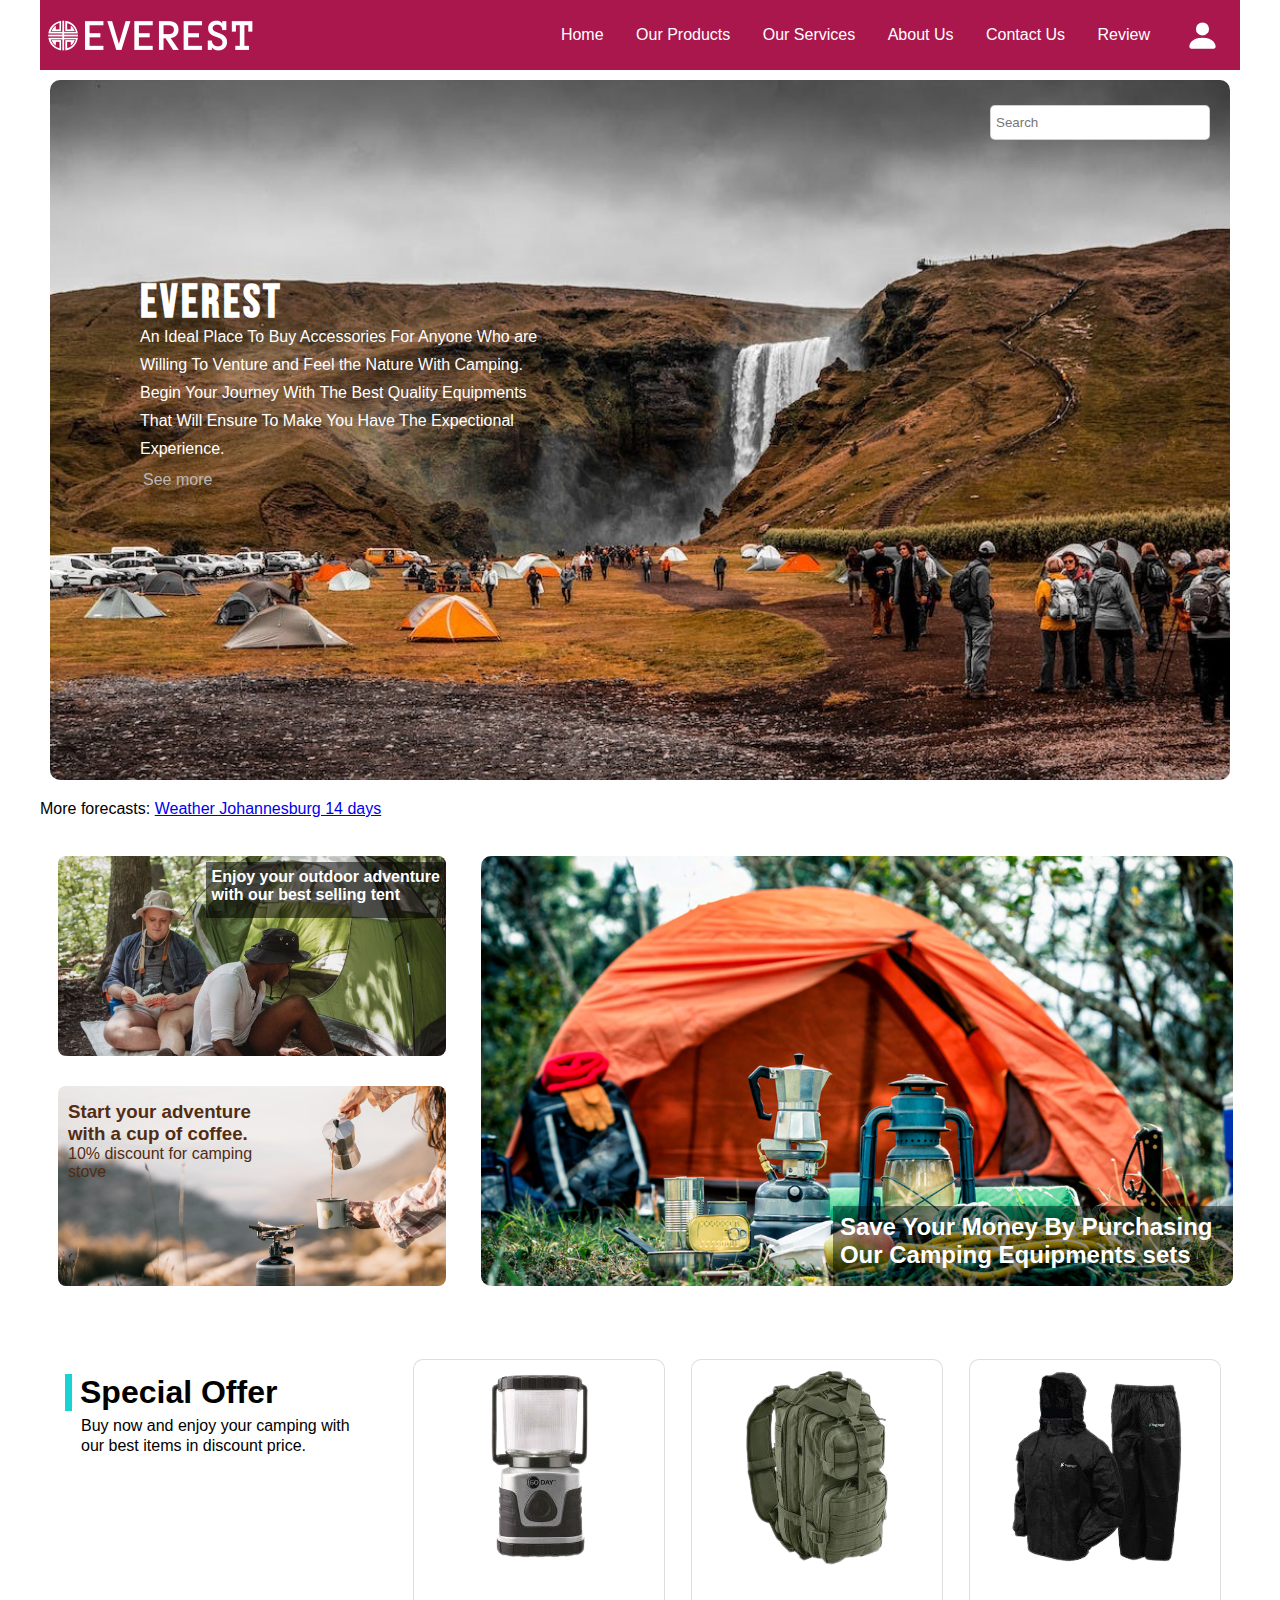
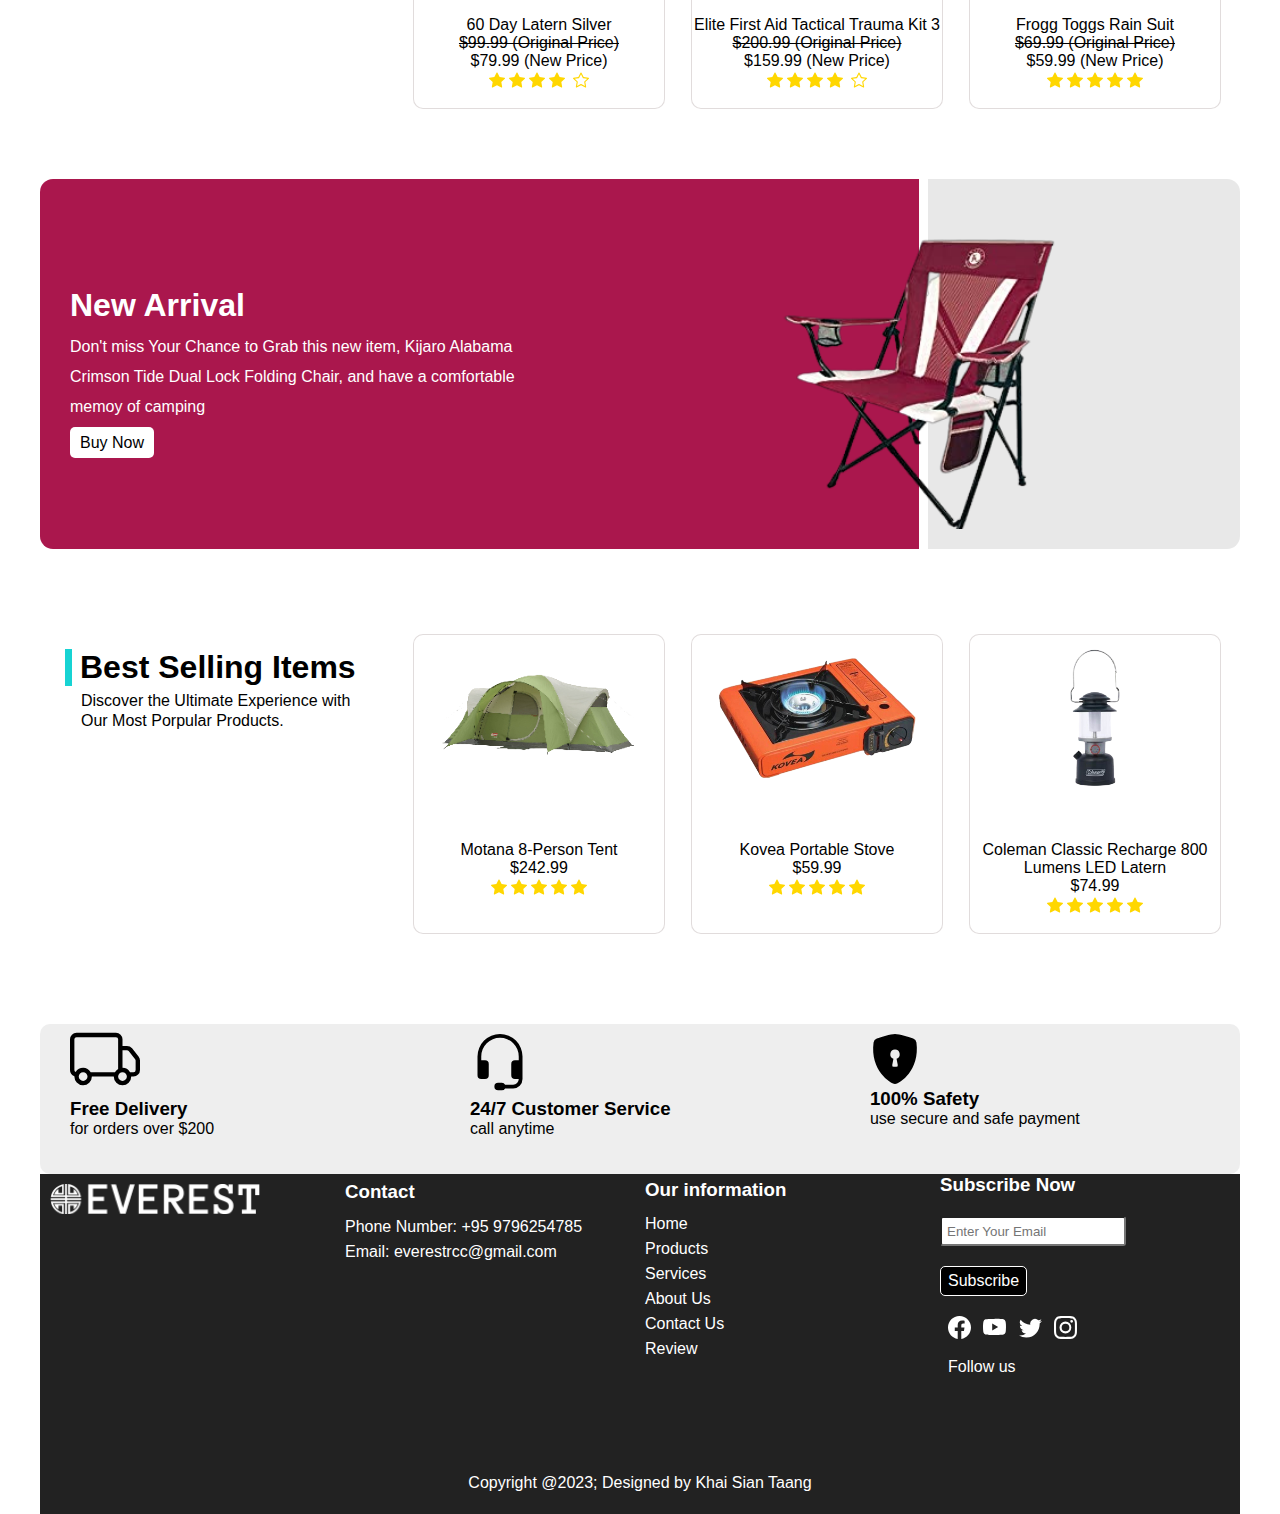
==== index.html @ 02f34108 "fronted" ====
<!DOCTYPE html>
<html lang="en">

<head>
  <meta charset="UTF-8">
  <meta http-equiv="X-UA-Compatible" content="IE=edge">
  <meta name="viewport" content="width=device-width, initial-scale=1.0">
  <title>Everest</title>
  <link rel="stylesheet" href="css/style.css">
  <link rel="preconnect" href="https://fonts.googleapis.com">
  <link rel="preconnect" href="https://fonts.gstatic.com" crossorigin>
  <link href="https://fonts.googleapis.com/css2?family=Bebas+Neue&display=swap" rel="stylesheet">
</head>

<body>
  <div class="container">
    <div class="navbar">
      <div class="brand">
        <a href="index.html"></a>
      </div>
      <div class="login">
        <a href="login.html" class="login"><svg xmlns="http://www.w3.org/2000/svg" width="35" height="35"
            fill="currentColor" class="bi bi-person-fill" viewBox="0 0 16 16">
            <path d="M3 14s-1 0-1-1 1-4 6-4 6 3 6 4-1 1-1 1H3Zm5-6a3 3 0 1 0 0-6 3 3 0 0 0 0 6Z" />
          </svg></a>
      </div>
      <div class="menu">
        <ul>
          <li><a href="index.html">Home</a></li>
          <li><a href="product.html">Our Products</a></li>
          <li><a href="service.html">Our Services</a></li>
          <li><a href="aboutus.html">About Us</a></li>
          <li><a href="contactus.html">Contact Us</a></li>
          <li><a href="review.html">Review</a></li>
        </ul>
      </div>
    </div>
    <!-- Slider Start -->
    <div class="slider">
      <div class="text_overlay">
        <h2>Everest</h2>
        <p>An Ideal Place To Buy Accessories For Anyone Who are Willing To Venture and Feel the Nature With Camping.</p>
        <p>Begin Your Journey With The Best Quality Equipments That Will Ensure To Make You Have The Expectional
          Experience.</p>
        <a href="#">See more</a>
      </div>
      <div class="searchbar">
        <input type="text" name="" id="" placeholder="Search">
      </div>
    </div>
    <!-- Slider End -->
    <div class="plugin">
      <div class="weather">
        <div id="ww_d790d688261" v='1.3' loc='id'
          a='{"t":"responsive","lang":"en","sl_lpl":1,"ids":["wl4407"],"font":"Arial","sl_ics":"one_a","sl_sot":"celsius","cl_bkg":"image","cl_font":"#FFFFFF","cl_cloud":"#FFFFFF","cl_persp":"#81D4FA","cl_sun":"#FFC107","cl_moon":"#FFC107","cl_thund":"#FF5722"}'>
          More forecasts: <a href="https://oneweather.org/johannesburg/14_days/" id="ww_d790d688261_u"
            target="_blank">Weather Johannesburg 14 days</a></div>
        <script async src="https://app1.weatherwidget.org/js/?id=ww_d790d688261"></script>
      </div>
      <script src="https://static.elfsight.com/platform/platform.js" data-use-service-core defer></script>
      <div class="elfsight-app-d5749bfd-7e46-4b4b-82d5-0581fc20ef2a"></div>

    </div>

    <!-- BLog Start -->
    <div class="blog-container">
      <div class="v-blog-container">
        <div class="v-blog">
          <!-- <img src="images/v-blog1.jpeg" alt="" class="vblog_img"> -->
          <div class="v_text">
            <h4>Enjoy your outdoor adventure with our best selling tent</h4>
          </div>
        </div>
        <div class="v-blog2">
          <!-- <img src="images/v-blog2.jpeg" alt="" class="vblog_img"> -->
          <div class="v2_text">
            <h3>Start your adventure with a cup of coffee.</h3>
            <p>10% discount for camping stove</p>
          </div>
        </div>
      </div>
      <div class="h-blog">
        <div class="h_blog_text">
          <h2>Save Your Money By Purchasing Our Camping Equipments sets</h2>
        </div>
      </div>
    </div>

    <div class="discount-item">
      <div class="discount_item_text">
        <h1>Special Offer</h1>
        <p>Buy now and enjoy your camping with our best items in discount price.</p>
      </div>
      <div class="discount_item_products">

        <a href="#" class="dis_1">
          <div class="dis1_img"></div>
          <br><br><br>
          <p>60 Day Latern Silver</p>
          <p class="og_price">$99.99 (Original Price)</p>
          <p>$79.99 (New Price)</p>
          <svg xmlns="http://www.w3.org/2000/svg" width="16" height="16" fill="currentColor" class="bi bi-star-fill"
            viewBox="0 0 16 16">
            <path
              d="M3.612 15.443c-.386.198-.824-.149-.746-.592l.83-4.73L.173 6.765c-.329-.314-.158-.888.283-.95l4.898-.696L7.538.792c.197-.39.73-.39.927 0l2.184 4.327 4.898.696c.441.062.612.636.282.95l-3.522 3.356.83 4.73c.078.443-.36.79-.746.592L8 13.187l-4.389 2.256z" />
          </svg><svg xmlns="http://www.w3.org/2000/svg" width="16" height="16" fill="currentColor"
            class="bi bi-star-fill" viewBox="0 0 16 16">
            <path
              d="M3.612 15.443c-.386.198-.824-.149-.746-.592l.83-4.73L.173 6.765c-.329-.314-.158-.888.283-.95l4.898-.696L7.538.792c.197-.39.73-.39.927 0l2.184 4.327 4.898.696c.441.062.612.636.282.95l-3.522 3.356.83 4.73c.078.443-.36.79-.746.592L8 13.187l-4.389 2.256z" />
          </svg><svg xmlns="http://www.w3.org/2000/svg" width="16" height="16" fill="currentColor"
            class="bi bi-star-fill" viewBox="0 0 16 16">
            <path
              d="M3.612 15.443c-.386.198-.824-.149-.746-.592l.83-4.73L.173 6.765c-.329-.314-.158-.888.283-.95l4.898-.696L7.538.792c.197-.39.73-.39.927 0l2.184 4.327 4.898.696c.441.062.612.636.282.95l-3.522 3.356.83 4.73c.078.443-.36.79-.746.592L8 13.187l-4.389 2.256z" />
          </svg><svg xmlns="http://www.w3.org/2000/svg" width="16" height="16" fill="currentColor"
            class="bi bi-star-fill" viewBox="0 0 16 16">
            <path
              d="M3.612 15.443c-.386.198-.824-.149-.746-.592l.83-4.73L.173 6.765c-.329-.314-.158-.888.283-.95l4.898-.696L7.538.792c.197-.39.73-.39.927 0l2.184 4.327 4.898.696c.441.062.612.636.282.95l-3.522 3.356.83 4.73c.078.443-.36.79-.746.592L8 13.187l-4.389 2.256z" />
          </svg>
          <svg xmlns="http://www.w3.org/2000/svg" width="16" height="16" fill="currentColor" class="bi bi-star"
            viewBox="0 0 16 16">
            <path
              d="M2.866 14.85c-.078.444.36.791.746.593l4.39-2.256 4.389 2.256c.386.198.824-.149.746-.592l-.83-4.73 3.522-3.356c.33-.314.16-.888-.282-.95l-4.898-.696L8.465.792a.513.513 0 0 0-.927 0L5.354 5.12l-4.898.696c-.441.062-.612.636-.283.95l3.523 3.356-.83 4.73zm4.905-2.767-3.686 1.894.694-3.957a.565.565 0 0 0-.163-.505L1.71 6.745l4.052-.576a.525.525 0 0 0 .393-.288L8 2.223l1.847 3.658a.525.525 0 0 0 .393.288l4.052.575-2.906 2.77a.565.565 0 0 0-.163.506l.694 3.957-3.686-1.894a.503.503 0 0 0-.461 0z" />
          </svg>
        </a>

        <a href="#" class="dis_2">
          <div class="dis2_img"></div>
          <br><br><br>
          <p>Elite First Aid Tactical Trauma Kit 3</p>
          <p class="og_price">$200.99 (Original Price)</p>
          <p>$159.99 (New Price)</p>
          <svg xmlns="http://www.w3.org/2000/svg" width="16" height="16" fill="currentColor" class="bi bi-star-fill"
            viewBox="0 0 16 16">
            <path
              d="M3.612 15.443c-.386.198-.824-.149-.746-.592l.83-4.73L.173 6.765c-.329-.314-.158-.888.283-.95l4.898-.696L7.538.792c.197-.39.73-.39.927 0l2.184 4.327 4.898.696c.441.062.612.636.282.95l-3.522 3.356.83 4.73c.078.443-.36.79-.746.592L8 13.187l-4.389 2.256z" />
          </svg><svg xmlns="http://www.w3.org/2000/svg" width="16" height="16" fill="currentColor"
            class="bi bi-star-fill" viewBox="0 0 16 16">
            <path
              d="M3.612 15.443c-.386.198-.824-.149-.746-.592l.83-4.73L.173 6.765c-.329-.314-.158-.888.283-.95l4.898-.696L7.538.792c.197-.39.73-.39.927 0l2.184 4.327 4.898.696c.441.062.612.636.282.95l-3.522 3.356.83 4.73c.078.443-.36.79-.746.592L8 13.187l-4.389 2.256z" />
          </svg><svg xmlns="http://www.w3.org/2000/svg" width="16" height="16" fill="currentColor"
            class="bi bi-star-fill" viewBox="0 0 16 16">
            <path
              d="M3.612 15.443c-.386.198-.824-.149-.746-.592l.83-4.73L.173 6.765c-.329-.314-.158-.888.283-.95l4.898-.696L7.538.792c.197-.39.73-.39.927 0l2.184 4.327 4.898.696c.441.062.612.636.282.95l-3.522 3.356.83 4.73c.078.443-.36.79-.746.592L8 13.187l-4.389 2.256z" />
          </svg><svg xmlns="http://www.w3.org/2000/svg" width="16" height="16" fill="currentColor"
            class="bi bi-star-fill" viewBox="0 0 16 16">
            <path
              d="M3.612 15.443c-.386.198-.824-.149-.746-.592l.83-4.73L.173 6.765c-.329-.314-.158-.888.283-.95l4.898-.696L7.538.792c.197-.39.73-.39.927 0l2.184 4.327 4.898.696c.441.062.612.636.282.95l-3.522 3.356.83 4.73c.078.443-.36.79-.746.592L8 13.187l-4.389 2.256z" />
          </svg>
          <svg xmlns="http://www.w3.org/2000/svg" width="16" height="16" fill="currentColor" class="bi bi-star"
            viewBox="0 0 16 16">
            <path
              d="M2.866 14.85c-.078.444.36.791.746.593l4.39-2.256 4.389 2.256c.386.198.824-.149.746-.592l-.83-4.73 3.522-3.356c.33-.314.16-.888-.282-.95l-4.898-.696L8.465.792a.513.513 0 0 0-.927 0L5.354 5.12l-4.898.696c-.441.062-.612.636-.283.95l3.523 3.356-.83 4.73zm4.905-2.767-3.686 1.894.694-3.957a.565.565 0 0 0-.163-.505L1.71 6.745l4.052-.576a.525.525 0 0 0 .393-.288L8 2.223l1.847 3.658a.525.525 0 0 0 .393.288l4.052.575-2.906 2.77a.565.565 0 0 0-.163.506l.694 3.957-3.686-1.894a.503.503 0 0 0-.461 0z" />
          </svg>
        </a>

        <a href="#" class="dis_3">
          <div class="dis3_img"></div>
          <br><br><br>
          <p>Frogg Toggs Rain Suit</p>
          <p class="og_price">$69.99 (Original Price)</p>
          <p>$59.99 (New Price)</p>
          <svg xmlns="http://www.w3.org/2000/svg" width="16" height="16" fill="currentColor" class="bi bi-star-fill"
            viewBox="0 0 16 16">
            <path
              d="M3.612 15.443c-.386.198-.824-.149-.746-.592l.83-4.73L.173 6.765c-.329-.314-.158-.888.283-.95l4.898-.696L7.538.792c.197-.39.73-.39.927 0l2.184 4.327 4.898.696c.441.062.612.636.282.95l-3.522 3.356.83 4.73c.078.443-.36.79-.746.592L8 13.187l-4.389 2.256z" />
          </svg><svg xmlns="http://www.w3.org/2000/svg" width="16" height="16" fill="currentColor"
            class="bi bi-star-fill" viewBox="0 0 16 16">
            <path
              d="M3.612 15.443c-.386.198-.824-.149-.746-.592l.83-4.73L.173 6.765c-.329-.314-.158-.888.283-.95l4.898-.696L7.538.792c.197-.39.73-.39.927 0l2.184 4.327 4.898.696c.441.062.612.636.282.95l-3.522 3.356.83 4.73c.078.443-.36.79-.746.592L8 13.187l-4.389 2.256z" />
          </svg><svg xmlns="http://www.w3.org/2000/svg" width="16" height="16" fill="currentColor"
            class="bi bi-star-fill" viewBox="0 0 16 16">
            <path
              d="M3.612 15.443c-.386.198-.824-.149-.746-.592l.83-4.73L.173 6.765c-.329-.314-.158-.888.283-.95l4.898-.696L7.538.792c.197-.39.73-.39.927 0l2.184 4.327 4.898.696c.441.062.612.636.282.95l-3.522 3.356.83 4.73c.078.443-.36.79-.746.592L8 13.187l-4.389 2.256z" />
          </svg><svg xmlns="http://www.w3.org/2000/svg" width="16" height="16" fill="currentColor"
            class="bi bi-star-fill" viewBox="0 0 16 16">
            <path
              d="M3.612 15.443c-.386.198-.824-.149-.746-.592l.83-4.73L.173 6.765c-.329-.314-.158-.888.283-.95l4.898-.696L7.538.792c.197-.39.73-.39.927 0l2.184 4.327 4.898.696c.441.062.612.636.282.95l-3.522 3.356.83 4.73c.078.443-.36.79-.746.592L8 13.187l-4.389 2.256z" />
          </svg><svg xmlns="http://www.w3.org/2000/svg" width="16" height="16" fill="currentColor"
            class="bi bi-star-fill" viewBox="0 0 16 16">
            <path
              d="M3.612 15.443c-.386.198-.824-.149-.746-.592l.83-4.73L.173 6.765c-.329-.314-.158-.888.283-.95l4.898-.696L7.538.792c.197-.39.73-.39.927 0l2.184 4.327 4.898.696c.441.062.612.636.282.95l-3.522 3.356.83 4.73c.078.443-.36.79-.746.592L8 13.187l-4.389 2.256z" />
          </svg>
        </a>
      </div>
      <div class="clear"></div>
    </div>
    <div class="New_Arrival">
      <div class="Banner1"></div>
      <div class="Banner2"></div>
      <div class="clear"></div>
      <a href="#" class="A_Product">
        <div class="AP_img"></div>
      </a>
      <div class="arrival_text">
        <h1>New Arrival</h1>
        <p>Don't miss Your Chance to Grab this new item, Kijaro Alabama Crimson Tide Dual Lock Folding Chair, and have a
          comfortable memoy of camping</p>
        <!-- <p>Available only from 1st July to 30th July</p> -->
        <a href="" class="buy_now">Buy Now</a>
      </div>
    </div>

    <div class="special-item">
      <div class="special_item_text">
        <h1>Best Selling Items</h1>
        <p>Discover the Ultimate Experience with Our Most Porpular Products.</p>
      </div>
      <div class="special_item_products">

        <a href="#" class="product_1">
          <div class="p1_img"></div>
          <br><br><br>
          <p>Motana 8-Person Tent</p>
          <p>$242.99</p>
          <svg xmlns="http://www.w3.org/2000/svg" width="16" height="16" fill="currentColor" class="bi bi-star-fill"
            viewBox="0 0 16 16">
            <path
              d="M3.612 15.443c-.386.198-.824-.149-.746-.592l.83-4.73L.173 6.765c-.329-.314-.158-.888.283-.95l4.898-.696L7.538.792c.197-.39.73-.39.927 0l2.184 4.327 4.898.696c.441.062.612.636.282.95l-3.522 3.356.83 4.73c.078.443-.36.79-.746.592L8 13.187l-4.389 2.256z" />
          </svg><svg xmlns="http://www.w3.org/2000/svg" width="16" height="16" fill="currentColor"
            class="bi bi-star-fill" viewBox="0 0 16 16">
            <path
              d="M3.612 15.443c-.386.198-.824-.149-.746-.592l.83-4.73L.173 6.765c-.329-.314-.158-.888.283-.95l4.898-.696L7.538.792c.197-.39.73-.39.927 0l2.184 4.327 4.898.696c.441.062.612.636.282.95l-3.522 3.356.83 4.73c.078.443-.36.79-.746.592L8 13.187l-4.389 2.256z" />
          </svg><svg xmlns="http://www.w3.org/2000/svg" width="16" height="16" fill="currentColor"
            class="bi bi-star-fill" viewBox="0 0 16 16">
            <path
              d="M3.612 15.443c-.386.198-.824-.149-.746-.592l.83-4.73L.173 6.765c-.329-.314-.158-.888.283-.95l4.898-.696L7.538.792c.197-.39.73-.39.927 0l2.184 4.327 4.898.696c.441.062.612.636.282.95l-3.522 3.356.83 4.73c.078.443-.36.79-.746.592L8 13.187l-4.389 2.256z" />
          </svg><svg xmlns="http://www.w3.org/2000/svg" width="16" height="16" fill="currentColor"
            class="bi bi-star-fill" viewBox="0 0 16 16">
            <path
              d="M3.612 15.443c-.386.198-.824-.149-.746-.592l.83-4.73L.173 6.765c-.329-.314-.158-.888.283-.95l4.898-.696L7.538.792c.197-.39.73-.39.927 0l2.184 4.327 4.898.696c.441.062.612.636.282.95l-3.522 3.356.83 4.73c.078.443-.36.79-.746.592L8 13.187l-4.389 2.256z" />
          </svg><svg xmlns="http://www.w3.org/2000/svg" width="16" height="16" fill="currentColor"
            class="bi bi-star-fill" viewBox="0 0 16 16">
            <path
              d="M3.612 15.443c-.386.198-.824-.149-.746-.592l.83-4.73L.173 6.765c-.329-.314-.158-.888.283-.95l4.898-.696L7.538.792c.197-.39.73-.39.927 0l2.184 4.327 4.898.696c.441.062.612.636.282.95l-3.522 3.356.83 4.73c.078.443-.36.79-.746.592L8 13.187l-4.389 2.256z" />
          </svg>
        </a>

        <a href="#" class="product_2">
          <div class="p2_img"></div>
          <br><br><br>
          <p>Kovea Portable Stove</p>
          <p>$59.99</p>
          <svg xmlns="http://www.w3.org/2000/svg" width="16" height="16" fill="currentColor" class="bi bi-star-fill"
            viewBox="0 0 16 16">
            <path
              d="M3.612 15.443c-.386.198-.824-.149-.746-.592l.83-4.73L.173 6.765c-.329-.314-.158-.888.283-.95l4.898-.696L7.538.792c.197-.39.73-.39.927 0l2.184 4.327 4.898.696c.441.062.612.636.282.95l-3.522 3.356.83 4.73c.078.443-.36.79-.746.592L8 13.187l-4.389 2.256z" />
          </svg><svg xmlns="http://www.w3.org/2000/svg" width="16" height="16" fill="currentColor"
            class="bi bi-star-fill" viewBox="0 0 16 16">
            <path
              d="M3.612 15.443c-.386.198-.824-.149-.746-.592l.83-4.73L.173 6.765c-.329-.314-.158-.888.283-.95l4.898-.696L7.538.792c.197-.39.73-.39.927 0l2.184 4.327 4.898.696c.441.062.612.636.282.95l-3.522 3.356.83 4.73c.078.443-.36.79-.746.592L8 13.187l-4.389 2.256z" />
          </svg><svg xmlns="http://www.w3.org/2000/svg" width="16" height="16" fill="currentColor"
            class="bi bi-star-fill" viewBox="0 0 16 16">
            <path
              d="M3.612 15.443c-.386.198-.824-.149-.746-.592l.83-4.73L.173 6.765c-.329-.314-.158-.888.283-.95l4.898-.696L7.538.792c.197-.39.73-.39.927 0l2.184 4.327 4.898.696c.441.062.612.636.282.95l-3.522 3.356.83 4.73c.078.443-.36.79-.746.592L8 13.187l-4.389 2.256z" />
          </svg><svg xmlns="http://www.w3.org/2000/svg" width="16" height="16" fill="currentColor"
            class="bi bi-star-fill" viewBox="0 0 16 16">
            <path
              d="M3.612 15.443c-.386.198-.824-.149-.746-.592l.83-4.73L.173 6.765c-.329-.314-.158-.888.283-.95l4.898-.696L7.538.792c.197-.39.73-.39.927 0l2.184 4.327 4.898.696c.441.062.612.636.282.95l-3.522 3.356.83 4.73c.078.443-.36.79-.746.592L8 13.187l-4.389 2.256z" />
          </svg><svg xmlns="http://www.w3.org/2000/svg" width="16" height="16" fill="currentColor"
            class="bi bi-star-fill" viewBox="0 0 16 16">
            <path
              d="M3.612 15.443c-.386.198-.824-.149-.746-.592l.83-4.73L.173 6.765c-.329-.314-.158-.888.283-.95l4.898-.696L7.538.792c.197-.39.73-.39.927 0l2.184 4.327 4.898.696c.441.062.612.636.282.95l-3.522 3.356.83 4.73c.078.443-.36.79-.746.592L8 13.187l-4.389 2.256z" />
          </svg>
        </a>

        <a href="#" class="product_3">
          <div class="p3_img"></div>
          <br><br><br>
          <p>Coleman Classic Recharge 800 Lumens LED Latern</p>
          <p>$74.99</p>
          <svg xmlns="http://www.w3.org/2000/svg" width="16" height="16" fill="currentColor" class="bi bi-star-fill"
            viewBox="0 0 16 16">
            <path
              d="M3.612 15.443c-.386.198-.824-.149-.746-.592l.83-4.73L.173 6.765c-.329-.314-.158-.888.283-.95l4.898-.696L7.538.792c.197-.39.73-.39.927 0l2.184 4.327 4.898.696c.441.062.612.636.282.95l-3.522 3.356.83 4.73c.078.443-.36.79-.746.592L8 13.187l-4.389 2.256z" />
          </svg><svg xmlns="http://www.w3.org/2000/svg" width="16" height="16" fill="currentColor"
            class="bi bi-star-fill" viewBox="0 0 16 16">
            <path
              d="M3.612 15.443c-.386.198-.824-.149-.746-.592l.83-4.73L.173 6.765c-.329-.314-.158-.888.283-.95l4.898-.696L7.538.792c.197-.39.73-.39.927 0l2.184 4.327 4.898.696c.441.062.612.636.282.95l-3.522 3.356.83 4.73c.078.443-.36.79-.746.592L8 13.187l-4.389 2.256z" />
          </svg><svg xmlns="http://www.w3.org/2000/svg" width="16" height="16" fill="currentColor"
            class="bi bi-star-fill" viewBox="0 0 16 16">
            <path
              d="M3.612 15.443c-.386.198-.824-.149-.746-.592l.83-4.73L.173 6.765c-.329-.314-.158-.888.283-.95l4.898-.696L7.538.792c.197-.39.73-.39.927 0l2.184 4.327 4.898.696c.441.062.612.636.282.95l-3.522 3.356.83 4.73c.078.443-.36.79-.746.592L8 13.187l-4.389 2.256z" />
          </svg><svg xmlns="http://www.w3.org/2000/svg" width="16" height="16" fill="currentColor"
            class="bi bi-star-fill" viewBox="0 0 16 16">
            <path
              d="M3.612 15.443c-.386.198-.824-.149-.746-.592l.83-4.73L.173 6.765c-.329-.314-.158-.888.283-.95l4.898-.696L7.538.792c.197-.39.73-.39.927 0l2.184 4.327 4.898.696c.441.062.612.636.282.95l-3.522 3.356.83 4.73c.078.443-.36.79-.746.592L8 13.187l-4.389 2.256z" />
          </svg><svg xmlns="http://www.w3.org/2000/svg" width="16" height="16" fill="currentColor"
            class="bi bi-star-fill" viewBox="0 0 16 16">
            <path
              d="M3.612 15.443c-.386.198-.824-.149-.746-.592l.83-4.73L.173 6.765c-.329-.314-.158-.888.283-.95l4.898-.696L7.538.792c.197-.39.73-.39.927 0l2.184 4.327 4.898.696c.441.062.612.636.282.95l-3.522 3.356.83 4.73c.078.443-.36.79-.746.592L8 13.187l-4.389 2.256z" />
          </svg>
        </a>
      </div>
      <div class="clear"></div>
    </div>

    <div class="service">
      <div class="free_deli">
        <div class="icon">
          <svg xmlns="http://www.w3.org/2000/svg" width="70" height="70" fill="currentColor" class="bi bi-truck"
            viewBox="0 0 16 16">
            <path
              d="M0 3.5A1.5 1.5 0 0 1 1.5 2h9A1.5 1.5 0 0 1 12 3.5V5h1.02a1.5 1.5 0 0 1 1.17.563l1.481 1.85a1.5 1.5 0 0 1 .329.938V10.5a1.5 1.5 0 0 1-1.5 1.5H14a2 2 0 1 1-4 0H5a2 2 0 1 1-3.998-.085A1.5 1.5 0 0 1 0 10.5v-7zm1.294 7.456A1.999 1.999 0 0 1 4.732 11h5.536a2.01 2.01 0 0 1 .732-.732V3.5a.5.5 0 0 0-.5-.5h-9a.5.5 0 0 0-.5.5v7a.5.5 0 0 0 .294.456zM12 10a2 2 0 0 1 1.732 1h.768a.5.5 0 0 0 .5-.5V8.35a.5.5 0 0 0-.11-.312l-1.48-1.85A.5.5 0 0 0 13.02 6H12v4zm-9 1a1 1 0 1 0 0 2 1 1 0 0 0 0-2zm9 0a1 1 0 1 0 0 2 1 1 0 0 0 0-2z" />
          </svg>
          <p>
          <h3>Free Delivery</h3> for orders over $200</p>
        </div>

      </div>
      <div class="cus_service">
        <div class="icon2">
          <svg xmlns="http://www.w3.org/2000/svg" width="60" height="60" fill="currentColor" class="bi bi-headset"
            viewBox="0 0 16 16">
            <path
              d="M8 1a5 5 0 0 0-5 5v1h1a1 1 0 0 1 1 1v3a1 1 0 0 1-1 1H3a1 1 0 0 1-1-1V6a6 6 0 1 1 12 0v6a2.5 2.5 0 0 1-2.5 2.5H9.366a1 1 0 0 1-.866.5h-1a1 1 0 1 1 0-2h1a1 1 0 0 1 .866.5H11.5A1.5 1.5 0 0 0 13 12h-1a1 1 0 0 1-1-1V8a1 1 0 0 1 1-1h1V6a5 5 0 0 0-5-5z" />
          </svg>
          <p>
          <h3>24/7 Customer Service</h3> call anytime</p>
        </div>
      </div>
      <div class="secure">
        <div class="icon2">
          <svg xmlns="http://www.w3.org/2000/svg" width="50" height="50" fill="currentColor"
            class="bi bi-shield-lock-fill" viewBox="0 0 16 16">
            <path fill-rule="evenodd"
              d="M8 0c-.69 0-1.843.265-2.928.56-1.11.3-2.229.655-2.887.87a1.54 1.54 0 0 0-1.044 1.262c-.596 4.477.787 7.795 2.465 9.99a11.777 11.777 0 0 0 2.517 2.453c.386.273.744.482 1.048.625.28.132.581.24.829.24s.548-.108.829-.24a7.159 7.159 0 0 0 1.048-.625 11.775 11.775 0 0 0 2.517-2.453c1.678-2.195 3.061-5.513 2.465-9.99a1.541 1.541 0 0 0-1.044-1.263 62.467 62.467 0 0 0-2.887-.87C9.843.266 8.69 0 8 0zm0 5a1.5 1.5 0 0 1 .5 2.915l.385 1.99a.5.5 0 0 1-.491.595h-.788a.5.5 0 0 1-.49-.595l.384-1.99A1.5 1.5 0 0 1 8 5z" />
          </svg>
          <p>
          <h3>100% Safety</h3> use secure and safe payment</p>
        </div>
      </div>
    </div>
    <!-- <div class="clear"></div> -->
    <div class="footer">
      <div class="footer_logo">
        <a href="index.html">
          <div class="flogo"></div>
        </a>
      </div>
      <div class="footer_contact">
        <h3>Contact</h3>
        <p>Phone Number: +95 9796254785</p>
        <p>Email: everestrcc@gmail.com</p>
      </div>
      <div class="footer_pages">
        <h3>Our information</h3>
        <li><a href="index.html">Home</a></li>
        <li><a href="index.html">Products</a></li>
        <li><a href="service.html">Services</a></li>
        <li><a href="aboutus.html">About Us</a></li>
        <li><a href="contactus.html">Contact Us</a></li>
        <li><a href="review.html">Review</a></li>
      </div>
      <div class="footer_subscribe">
        <h3>Subscribe Now</h3>
        <input type="text" name="" id="" class="Subscribe" placeholder="Enter Your Email">
        <div class="subscribe_btn">
          <a href="#">Subscribe</a>
        </div>
        <div class="social">
          <a href="https://www.facebook.com/BP4U77">
            <svg xmlns="http://www.w3.org/2000/svg" width="23" height="23" fill="currentColor" class="bi bi-facebook"
              viewBox="0 0 16 16">
              <path
                d="M16 8.049c0-4.446-3.582-8.05-8-8.05C3.58 0-.002 3.603-.002 8.05c0 4.017 2.926 7.347 6.75 7.951v-5.625h-2.03V8.05H6.75V6.275c0-2.017 1.195-3.131 3.022-3.131.876 0 1.791.157 1.791.157v1.98h-1.009c-.993 0-1.303.621-1.303 1.258v1.51h2.218l-.354 2.326H9.25V16c3.824-.604 6.75-3.934 6.75-7.951z" />
            </svg>
          </a>
          <a href="https://www.youtube.com/user/ColemanCompanyEMEA">
            <svg xmlns="http://www.w3.org/2000/svg" width="23" height="23" fill="currentColor" class="bi bi-youtube"
              viewBox="0 0 16 16">
              <path
                d="M8.051 1.999h.089c.822.003 4.987.033 6.11.335a2.01 2.01 0 0 1 1.415 1.42c.101.38.172.883.22 1.402l.01.104.022.26.008.104c.065.914.073 1.77.074 1.957v.075c-.001.194-.01 1.108-.082 2.06l-.008.105-.009.104c-.05.572-.124 1.14-.235 1.558a2.007 2.007 0 0 1-1.415 1.42c-1.16.312-5.569.334-6.18.335h-.142c-.309 0-1.587-.006-2.927-.052l-.17-.006-.087-.004-.171-.007-.171-.007c-1.11-.049-2.167-.128-2.654-.26a2.007 2.007 0 0 1-1.415-1.419c-.111-.417-.185-.986-.235-1.558L.09 9.82l-.008-.104A31.4 31.4 0 0 1 0 7.68v-.123c.002-.215.01-.958.064-1.778l.007-.103.003-.052.008-.104.022-.26.01-.104c.048-.519.119-1.023.22-1.402a2.007 2.007 0 0 1 1.415-1.42c.487-.13 1.544-.21 2.654-.26l.17-.007.172-.006.086-.003.171-.007A99.788 99.788 0 0 1 7.858 2h.193zM6.4 5.209v4.818l4.157-2.408L6.4 5.209z" />
            </svg>
          </a>
          <a href="https://twitter.com/zempirecamping?s=21&t=CDEfsljT4HN2kgls4bRbxg">
            <svg xmlns="http://www.w3.org/2000/svg" width="23" height="23" fill="currentColor" class="bi bi-twitter"
              viewBox="0 0 16 16">
              <path
                d="M5.026 15c6.038 0 9.341-5.003 9.341-9.334 0-.14 0-.282-.006-.422A6.685 6.685 0 0 0 16 3.542a6.658 6.658 0 0 1-1.889.518 3.301 3.301 0 0 0 1.447-1.817 6.533 6.533 0 0 1-2.087.793A3.286 3.286 0 0 0 7.875 6.03a9.325 9.325 0 0 1-6.767-3.429 3.289 3.289 0 0 0 1.018 4.382A3.323 3.323 0 0 1 .64 6.575v.045a3.288 3.288 0 0 0 2.632 3.218 3.203 3.203 0 0 1-.865.115 3.23 3.23 0 0 1-.614-.057 3.283 3.283 0 0 0 3.067 2.277A6.588 6.588 0 0 1 .78 13.58a6.32 6.32 0 0 1-.78-.045A9.344 9.344 0 0 0 5.026 15z" />
            </svg>
          </a>
          <a href="https://instagram.com/camping.store?igshid=MzRlODBiNWFlZA==">
            <svg xmlns="http://www.w3.org/2000/svg" width="23" height="23" fill="currentColor" class="bi bi-instagram"
              viewBox="0 0 16 16">
              <path
                d="M8 0C5.829 0 5.556.01 4.703.048 3.85.088 3.269.222 2.76.42a3.917 3.917 0 0 0-1.417.923A3.927 3.927 0 0 0 .42 2.76C.222 3.268.087 3.85.048 4.7.01 5.555 0 5.827 0 8.001c0 2.172.01 2.444.048 3.297.04.852.174 1.433.372 1.942.205.526.478.972.923 1.417.444.445.89.719 1.416.923.51.198 1.09.333 1.942.372C5.555 15.99 5.827 16 8 16s2.444-.01 3.298-.048c.851-.04 1.434-.174 1.943-.372a3.916 3.916 0 0 0 1.416-.923c.445-.445.718-.891.923-1.417.197-.509.332-1.09.372-1.942C15.99 10.445 16 10.173 16 8s-.01-2.445-.048-3.299c-.04-.851-.175-1.433-.372-1.941a3.926 3.926 0 0 0-.923-1.417A3.911 3.911 0 0 0 13.24.42c-.51-.198-1.092-.333-1.943-.372C10.443.01 10.172 0 7.998 0h.003zm-.717 1.442h.718c2.136 0 2.389.007 3.232.046.78.035 1.204.166 1.486.275.373.145.64.319.92.599.28.28.453.546.598.92.11.281.24.705.275 1.485.039.843.047 1.096.047 3.231s-.008 2.389-.047 3.232c-.035.78-.166 1.203-.275 1.485a2.47 2.47 0 0 1-.599.919c-.28.28-.546.453-.92.598-.28.11-.704.24-1.485.276-.843.038-1.096.047-3.232.047s-2.39-.009-3.233-.047c-.78-.036-1.203-.166-1.485-.276a2.478 2.478 0 0 1-.92-.598 2.48 2.48 0 0 1-.6-.92c-.109-.281-.24-.705-.275-1.485-.038-.843-.046-1.096-.046-3.233 0-2.136.008-2.388.046-3.231.036-.78.166-1.204.276-1.486.145-.373.319-.64.599-.92.28-.28.546-.453.92-.598.282-.11.705-.24 1.485-.276.738-.034 1.024-.044 2.515-.045v.002zm4.988 1.328a.96.96 0 1 0 0 1.92.96.96 0 0 0 0-1.92zm-4.27 1.122a4.109 4.109 0 1 0 0 8.217 4.109 4.109 0 0 0 0-8.217zm0 1.441a2.667 2.667 0 1 1 0 5.334 2.667 2.667 0 0 1 0-5.334z" />
            </svg>
          </a>
          <p>Follow us</p>

        </div>
        <div class="clear"></div>
      </div>


      <div class="clear"></div>

      <div class="copy">
        <p>Copyright @2023; Designed by Khai Sian Taang</p>
      </div>
    </div>

  </div>
</body>

</html>
---- css/style.css ----
*{
    margin: 0;
    padding: 0;
    box-sizing: border-box;
    font-family: 'Arial';
}
.container{
    width: 1200px;
    margin: 0 auto;
}
/* ---------------------------------------------------HOME PAGE---------------------------------------------------------------------- */
/* Navigation Bar Starts*/
.navbar{
    width: 100%;
    height: 70px;
    background-color: #AA174D;
    position: sticky;
    top: 0;
    z-index: 1;
}
.brand{
    width: 20%;
    float: left;
    
}
.brand a{
    width: 224px;
    height: 70px;
    text-decoration: none;
    display: inline-block;
    background-image: url('../images/everest-logo\ \(2\).png');
    background-color: aqua;
    background-size: cover;
    
}
.menu{
    width: 60%;
    float: right;
}
.menu>ul>li{
    display: inline-block;
    margin-left: 8px;
}
.menu>ul{
    list-style-type: none;
    float: right;
}
.menu>ul>li>a{
    text-decoration: none;
    display: inline-block;
    padding: 26px 10px;
    color: white;
}
.menu>ul>li>a:hover{
    background-color: white;
    color: black;
    letter-spacing: 1px;
    transition-duration: 0.7s;
    border-radius: 5px;
}
.login{
    /* background-color: aqua; */
    width: 80px;
    height: 70px;
    float: right;
}
.login a{
    display: inline-block;
    /* margin: 0 auto; */
    padding: 18px 25px;
    color: white;
}
.login a:hover{
    background-color: white;
    color: black;
    border-radius: 5px;
    transition-duration: 0.8s;
}

/* Navigation Bar Ends */


/* Slider Start */
.slider{
    width: 1180px;
    height: 700px;
    /* background-color: blue; */
    background-image: url('../images/homeslider3.jpeg');
    background-size: cover;
    border-radius: 10px;
    position: relative;
    margin: 10px auto;
}
.text_overlay{
    width: 450px;
    height: 250px;
    /* background-color: rgba(0, 0, 0, 0.5); */
    /* text-align: justify; */
    position: absolute;
    top: 190px;
    left: 70px;
    padding: 20px;
    color: white;
    line-height: 28px;
}
.text_overlay h2{
    font-family: 'Bebas Neue', sans-serif;
    letter-spacing: 3px;
    font-size: 46px;
    margin-bottom: 5px;
}
.text_overlay a{
    /* background-color: ghostwhite; */
    padding: 3px;
    display: inline-block;
    text-decoration: none;
    color: rgb(184, 184, 184);
    border-radius: 3px;
}
.text_overlay a:hover{
    background-color: rgba(212, 215, 218, 0.729);
    color: black;
}

.searchbar{
    width: 220px;
    height: 35px;
    /* background-color: aqua; */
    position: absolute;
    top: 25px;
    left: 940px;
}
.searchbar input{
    width: 220px;
    height: 35px;
    padding: 0px 5px;
    border-radius: 5px;
    border: rgba(128, 128, 128, 0.37) 1px solid;
}
.weather{
    margin: 20px 0;
}
.weather div{
    border-radius: 10px;
}
/* Slider Ends */

/* Blog Starts */
.blog-container{
    width: 100%;
    /* height: 700px; */
    /* background-color: darkcyan; */
    margin-top: 10px;
    display: flex;
    flex-wrap: wrap;
    padding: 3px;
}
.v-blog-container{
    /* height: 300px; */
    width: 35%;
    /* background-color: brown; */
    display: flex;
    flex-wrap: wrap;
}
.h-blog{
    width: 63%;
    height: 430px;
    /* background-color:darkblue ; */
    margin-top: 15px;
    margin-left: 20px;
    background-image: url('../images/h-blog2.jpg');
    background-size: cover;
    /* padding: 5px; */
    border-radius: 10px;
    
}
.h_blog_text{
    width: 400px;
    height: 80px;
    color: white;
    background-color: rgba(0, 0, 0, 0.442);
    margin-top: 350px;
    margin-left: 352px;
    border-bottom-right-radius: 10px;
    /* float: right; */
    padding: 7px;
}
.v-blog{
    width: 100%;
    height: 200px;
    /* background-color: cornflowerblue; */
    margin: 15px;
    background-image: url('../images/v-blog1.jpeg');
    background-size: cover;
    border-radius: 8px;
}
.v_text{
    color: white;
    width: 62%;
    height: 56px;
    margin-top: 6px;
    margin-left: 147.5px;
    background-color:rgba(0, 0, 0, 0.547);
    padding: 6px;
}
.v-blog2{
    width: 100%;
    height: 200px;
    /* background-color: cornflowerblue; */
    background-image: url('../images/v-blog2.jpeg');
    background-size: cover;
    margin: 15px;
    border-radius: 8px;
}
.v2_text{
    width: 50%;
    height: 50px;
    /* background-color: rgb(203, 201, 201, 0.1); */
    margin-top: 15px;
    margin-left: 10px;
    color: rgb(82, 44, 19);
}
/* Blog Ends */

/* SPECIAL OFFER */
.discount-item{
    width: 100%;
    /* height: 350px; */
    /* background-color: rgb(36, 136, 136); */
    margin-top: 45px;
    border-radius: 15px;
    border: 1px solid whit;
    margin-bottom: 60px;
}
.discount_item_text{
    width: 30%;
    /* height: 400px; */
    /* background-color: darkcyan; */
    padding: 25px;
    float: left;
}
.discount_item_text h1{
    border-left: 7px rgb(23, 211, 211) solid;
    padding-left: 8px;
    /* color: white; */
    margin-bottom: 5px;
}
.discount_item_text p{
    margin-left: 16px;
    /* color: white; */
    line-height: 20px;
}

.discount_item_products{
    width: 70%;
    /* height: 400px; */
    /* background-color: aquamarine; */
    float: left;
    /* padding: 10px; */
}

.dis_1{
    width: 30%;
    height: 350px;
    background-color: white;
    border: 1px solid rgba(222, 216, 216, 0.9);
    border-radius: 10px;
    float: left;
    margin: 10px 13px;
    text-align: center;
    text-decoration: none;
    color: black;
}
.dis_1 svg{
    margin: 2px;
    color: gold;
}
.dis_2 svg{
    margin: 2px;
    color: gold;
}
.dis_3 svg{
    margin: 2px;
    color: gold;
}
.dis1_img{
    width: 200px;
    height: 200px;
    /* background-color: aqua; */
    margin: 8px auto;
    background-image: url(../images/60days-removebg-preview.png);
    background-size: cover;
    display: inline-block;
}
.dis_1:hover{
    background-color: rgb(209, 209, 209, 0.25);
    border: 1px solid white;
    /* color: white; */
    transform: scale(1.075);
    transition: .6s (ease);
    box-shadow: 1px 3px 10px rgba(15, 15, 15, 0.2);
}

.dis_2{
    width: 30%;
    height: 350px;
    background-color: white;
    border: 1px solid rgba(222, 216, 216, 0.9);
    border-radius: 10px;
    float: left;
    margin: 10px 13px;
    text-align: center;
    text-decoration: none;
    color: black;
}
.dis2_img{
    width: 200px;
    height: 200px;
    /* background-color: aqua; */
    margin: 8px auto;
    background-image: url(../images/dis2-removebg-preview.png);
    background-size: cover;
    display: inline-block;
}
/* .p2_img:hover{
    transform: scale(1.15);
    transition: .6s (ease);
} */
.dis_2:hover{
    background-color: rgb(209, 209, 209, 0.25);
    border: 1px solid white;
    /* color: white; */
    transform: scale(1.075);
    transition: .6s (ease);
    box-shadow: 1px 3px 10px rgba(15, 15, 15, 0.2);
}
.dis_3{
    width: 30%;
    height: 350px;
    background-color: white;
    border: 1px solid rgba(222, 216, 216, 0.9);
    border-radius: 10px;
    float: left;
    margin: 10px 13px;
    text-align: center;
    text-decoration: none;
    color: black;
}
.dis3_img{
    width: 200px;
    height: 200px;
    /* background-color: aqua; */
    margin: 8px auto;
    background-image: url(../images/dis3-removebg-preview.png);
    background-size: cover;
    display: inline-block;
}
.dis_3:hover{
    background-color: rgb(209, 209, 209, 0.25);
    border: 1px solid white;
    /* color: white; */
    transform: scale(1.075);
    transition: .6s (ease);
    box-shadow: 1px 3px 10px rgba(15, 15, 15, 0.2);
}
.og_price{
    text-decoration: line-through;
}

.clear{
    clear: both;
}

.New_Arrival{
    width: 100%;
    height: 400px;
    margin-top: 40px;
    position: relative;
}
.Banner1{
    width: 73.25%;
    height: 370px;
    background-color: #AA174D;
    float: left;
    border-bottom-left-radius: 13px;
    border-top-left-radius: 13px;
}
.Banner2{
    width: 26%;
    height: 370px;
    background-color: rgb(209, 209, 209, 0.5);
    float: right;
    border-top-right-radius: 13px;
    border-bottom-right-radius: 13px;
}
.AP_img{
    width: 300px;
    height: 300px;
    background-image: url(../images/R__8_-removebg-preview.png);
    background-size: cover;
    display: inline-block;
    position: absolute;
    bottom: 50px;
    right: 170px;
}
.arrival_text{
    position: absolute;
    top: 115px;
    line-height: 23px;
    width: 500px;
    color: white;
    margin-left: 30px;
}
.arrival_text h1{
    margin-bottom: 15px;
}
.arrival_text p{
    line-height: 30px;
}
.buy_now{
    text-decoration: none;
    padding: 4px 10px;
    background-color: white;
    color: black;
    border-radius: 5px;
    display: inline-block;
    margin-top: 5px;
}
.buy_now:hover{
    background-color: #cb185a;
    color: white;
    border: 1px solid #AA174D;
}
.service{
    width: 100%;
    height: 150px;
    background-color: rgb(222, 222, 222,.5);
    margin-top: 80px;
    border-radius: 10px;
}
.free_deli{
    width: 33.33%;
    float: left;
}
.cus_service{
    width: 33.33%;
    float: left;
}
.secure{
    width: 33.33%;
    float: left;
}
.icon{
    display: inline-block;
    margin-left: 30px;
}
.icon2{
    margin-top: 10px;
    margin-left: 30px;
}
.footer{
    background-color: rgb(34, 34, 34);
    height: 340px;
    width: 100%;
}
.footer_logo{
    width: 25%;
    height: 200px;
    float: left;
    padding: 10px;
}
.flogo{
    width: 210px;
    height: 30px;
    background-image: url(../images/footerlogo3.png);
    background-size: cover;
}
.footer_contact{
    width: 25%;
    height: 200px;
    float: left;
    padding: 5px;
    color: white;
    line-height: 25px;
}
.footer_pages{
    width: 25%;
    height: 200px;
    float: left;
    list-style-type: none;
    padding: 5px;
    color: white;
}
.footer h3{
    margin-bottom: 10px;
}
.footer_pages a{
    display: inline-block;
    text-decoration: none;
    line-height: 25px;
    color: white;
}
.footer_subscribe{
    width: 25%;
    height: 300px;
    float: left;
    color: white;
}
.Subscribe{
    border-radius: 3px;
    margin-top: 10px;
    height: 30px;
    padding-left: 5px;
}
.subscribe_btn a{
    display: inline-block;
    text-decoration: none;
    padding: 5px 7px;
    background-color: black;
    color: white;
    margin: 20px 0;
    border-radius: 5px;
    border: 1px solid white;
}
.subscribe_btn a:hover{
    background-color: rgba(226, 223, 223, 0.7);
    color: white;
}
.social{
    width: 100%;
    height: 50px;
    color: white;
}
.social a{
    display: inline-block;
    margin-left:  8px;
    color: white;
}
.social p{
    margin: 15px 8px;
}
.copy{
    width: 40%;
    height: 30px;
    text-align: center;
    margin: 0 auto;
    color: white;
}


/* ----------------------------------------------------ABOUT PAGE---------------------------------------------------------------------- */
.abt_img{
    width: 100%;
    height: 500px;
    background-image: url('../images/aboutus.jpg');
    background-size: cover;
    position: relative;
    margin-bottom: 40px;
}
.abtimg_text{
    position: absolute;
    top: 200px;
    left: 460px;
    color: #AA174D;
    font-size: 30px;
    background-color: rgb(255,255,255,0.6);
    padding: 8px;
    border-radius: 8px;
    /* font-family: 'Bebas Neue', sans-serif; */
}
.abtimg_text h1{
    font-family: 'Bebas Neue', sans-serif;
}
.aboutus_text{
    /* margin-top: 50px; */
    width: 85%;
    height: 150px;
    margin: 0 auto;
    line-height: 26px;
    display: flex;
    /* background-color: aqua; */
}
.aboutus_heading{
    width: 20%;
    height: 150px;
}
.aboutus_text h1{
    /* text-align: center; */
    margin-bottom: 10px;
    border-left: 5px #AA174D solid;
    padding-left: 5px;
}
.aboutus_p{
    width: 77%;
    height: 200px;
}
.line{
    height: 1px;
    width: 100%;
    background-color: #AA174D;
    margin: 20px 0;
}
.content_bunner{
    width: 70%;
    height: 1350px;
    margin: 0 auto;
    display: flex;
    flex-wrap: wrap;
}
.vision_img{
    width: 50%;
    height: 450px;
    margin: 0 auto;
    background-image: url(../images/vision1.jpeg);
    background-size: cover;
    border-top-left-radius: 15px;

}
.vision_text{
    width: 50%;
    height: 450px;
    margin:0 auto;
    padding: 20px;
    line-height: 25px;
}
.vision_text h1{
    margin-top: 100px;
    border-left: 5px #AA174D solid;
    padding-left: 5px;
    margin-bottom: 10px;
}
.mission_img{
    width: 50%;
    height: 450px;
    margin: 0 auto;
    background-image: url(../images/mission1.jpg);
    background-size: cover;
}
.mission_text{
    width: 50%;
    height: 450px;
    margin:0 auto;
    padding: 20px;
    line-height: 25px;
}
.mission_text h1{
    margin-top: 100px;
    border-left: 5px #AA174D solid;
    padding-left: 5px;
    margin-bottom: 10px;
}
.process_img{
    width: 50%;
    height: 450px;
    margin: 0 auto;
    background-image: url(../images/process.jpg);
    background-size: cover;
    border-bottom-left-radius: 15px;
}
.process_text{
    width: 50%;
    height: 450px;
    margin:0 auto;
    padding: 20px;
    line-height: 25px;
}
.process_text h1{
    margin-top: 100px;
    border-left: 5px #AA174D solid;
    padding-left: 5px;
    margin-bottom: 10px;
}


/* ------------------------------------------------------Contact Page--------------------------------------------------------------- */

.contactus{
    width: 75%;
    height: 660px;
    border: #AA174D 2px solid;
    position: relative;
    margin-top: 15px;
    margin-bottom: 200px;
    border-radius: 10px;
}
.map{
    width: 650px;
    height: 400px;
    margin: 15px;
    margin-left: 40px;   
}
.contact_info{
    width: 75%;
    height: 200px;
    margin-left: 15px; 
}
.contact_info h2{
    color: #AA174D;
}
.contact_info h4{
    margin: 8px 0px;
    color: #AA174D;
}
.sendmsg{
    width: 24%;
    height: 470px;
    background-color: rgb(236, 236, 236);
    position: absolute;
    top: 170px;
    left: 900px;
    border-radius: 10px;
    border: 3px solid white ;
}
.sendmsg_text{
    height: 350px;
    margin: 20px 30px;
}
.sendmsg_text h1{
    color: rgb(0, 0, 0, 0.8);
    margin-bottom: 32px;
}
.sendmsg_textarea{
    padding: 5px;
    display: block;
}
.sendmsg_btn{
    width: 100px;
    padding: 5px 8px;
    display: inline-block;
    color: black;
    text-decoration: none;
    margin-top: 20px;
    border-radius: 8px;
    border: 1px solid black;
    margin-left: 200px;
    margin-top: 30px;
    font-size: 16px;
}
.sendmsg_btn:hover{
    background-color: rgba(0, 0, 0, 0.648);
    color: white;
    border: 1px solid white;
}
.form{
    display: block;
    width:250px;
    height: 33px;
    margin: 20px 0px;
    border: 1px solid rgb(0, 0, 0, 0.7);
    border-radius: 3px;
    padding: 5px;
}
.message{
    display: block;
    width:330px;
    height: 40px;
    margin: 20px 0px;
    border: #cb185a;
    border-radius: 3px;
    padding: 5px;
}

/* ------------------------------------------------------------Services---------------------------------------------------------------- */
.service_slider{
    width: 100%;
    height: 550px;
    background-image: url('../images/serviceslider2.jpg');
    background-size: cover;
    border-radius: 3px;
    position: relative;
}
.service_slider_text{
    position: absolute;
    top: 200px;
    left: 340px;
    color: #71001c;
    font-size: 30px;
    background-color: rgb(255,255,255,0.5);
    padding: 8px;
    border-radius: 8px;
    /* opacity: 1; */
}
.our_services{
    width: 90%;
    height: 800px;
    margin: 0 auto;
}
.our_services h1{
    text-align: center;
    margin-top: 40px;
    font-size: 40px;
}
.service1{
    width: 30%;
    height: 320px;
    background-color: rgba(235, 235, 235, 0.936);
    float: left;
    margin: 30px 17px;
    border-radius: 15px;
    padding: 20px;
    line-height: 23px;
}
.service1 svg{
    margin-left: 39%;
    display: inline-block;
}
.service1 h2{
    margin: 15px 0px;
}
.service2{
    width: 30%;
    height: 320px;
    background-color: rgba(235, 235, 235, 0.936);
    float: left;
    margin: 30px 17px;
    border-radius: 15px;
    padding: 10px;
    line-height: 23px;
}
.service2 svg{
    margin-left: 39%;
    display: inline-block;
}
.service2 h2{
    margin: 15px 0px;
}
.service3{
    width: 30%;
    height: 320px;
    background-color: rgba(235, 235, 235, 0.936);
    float: left;
    margin: 30px 17px;
    border-radius: 15px;
    padding: 20px;
    line-height: 23px;
}
.service3 svg{
    margin-left: 39%;
    display: inline-block;
}
.service3 h2{
    margin: 15px 0px;
}
.service4{
    width: 30%;
    height: 320px;
    background-color: rgba(235, 235, 235, 0.936);
    float: left;
    margin-top: 30px;
    margin-left: 185px;
    border-radius: 15px;
    padding: 20px;
    line-height: 23px;
}
.service4 svg{
    /* margin: 20px; */
    margin-left: 39%;
    display: inline-block;
}
.service4 h2{
    margin: 15px 0px;
}
.service5{
    width: 30%;
    height: 320px;
    background-color: rgba(235, 235, 235, 0.936);
    float: left;
    margin-top: 30px;
    margin-left: 30px;
    border-radius: 15px;
    padding: 20px;
    line-height: 23px;
}
.service5 svg{
    /* margin: 20px; */
    margin-left: 39%;
    display: inline-block;
}
.service5 h2{
    margin: 15px 0px;
}


/*--------------------------------------------------- LOG IN-------------------------------------------------------------------- */
.login_form{
    width: 35%;
    margin: 40px auto;
}
.login_head{
    width: 100%;
    height: 80px;
    background-color: #AA174D;
    color: white;
    border: 1px solid #AA174D;
    border-top-right-radius: 10px;
    border-top-left-radius: 10px;
    padding: 20px 20px;
}
.login_body{
    width: 100%;
    height: 400px;
    background-color: white;
    border-bottom-left-radius: 10px;
    border-bottom-right-radius: 10px;
    padding: 20px 20px;
    border: 1px solid #AA174D;
}
.login_body input{
    display: block;
    width:250px;
    height: 33px;
    margin: 10px 0px;
    border: 1px solid #AA174D;
    border-radius: 3px;
    padding: 5px;
    text-decoration: underline;
}
.login_body a{
    text-decoration: none;
    color: rgb(58, 58, 58);
}
.login_btn a{
    width: 80%;
    text-decoration: none;
    margin: 30px auto;
    padding: 10px;
    background-color: #AA174D;
    display: block;
    text-align: center;
    color: white;
    border-radius: 10px;
}
.sigup{
    float: right;
}

/*--------------------------------------------------PRODUCT PAGE---------------------------------------------------------------------- */

.product_slider{
    width: 100%;
    height: 500px;
    margin-top: 20px;
    
}
.pro_slider_img{
    width: 800px;
    height: 500px;
    background-image: url(../images/radiateslider2.jpg);
    float: left;
    border-bottom-left-radius: 20px;
    border-top-left-radius: 20px;
}
.pro_slider2{
    width: 400px;
    height: 500px;
    background-color: #983624;
    float: left;
    border-bottom-right-radius: 20px;
    border-top-right-radius: 20px;
}
.pro_slider2 h1{
    padding: 90px 30px;
    color: white;
    line-height: 50px;
    font-family: 'Bebas Neue', sans-serif;
    font-size: 40px;
    letter-spacing: 2px;
}
.product_heading{
    width: 100%;
    height: 60px;
}
.catalog_heading{
    text-align: center;
    margin-left: 450px;
    width: 300px;
    height: 35px;
    padding: 3px 25px;
    margin-top: 20px;
    display: inline-block;
}

.pro_searchbar{
    width: 200px;
    height: 35px;
    float: right;
    margin-top: 20px;
}
.Pro_searchbar{
    width: 200px;
    height: 35px;
    border-radius: 7px;
    border: 1px solid #71001c;
    padding: 5px;
}
.category{
    display: inline-block;
    padding: 8px;
    text-decoration: none;
    margin: 20px;
    border: 2px solid #AA174D;
    font-size: 18px;
    border-radius: 10px;
    color: black;
}
.category:hover{
    background-color: #AA174D;
    color: white;
}
.category_center{
    margin-top: 20px;
    margin-bottom: 40px;
}
#equipment{
    width: 100%;
    height: 860px;
}
#equipment h2{
    margin: 10px 20px;
    border-left: 7px solid #AA174D;
    padding-left: 5px;
}
.eq_1{
    width: 23%;
    height: 350px;
    background-color: white;
    border: 1px solid rgba(222, 216, 216, 0.9);
    border-radius: 10px;
    float: left;
    margin: 15px 12px;
    text-align: center;
    text-decoration: none;
    color: black;
}
.eq_1 svg{
    margin: 2px;
    color: gold;
}
.eq1_img{
    width: 200px;
    height: 200px;
    /* background-color: aqua; */
    margin: 8px auto;
    background-image: url(../images/ep1\,.png);
    background-size: cover;
    display: inline-block;
}
.eq_1:hover{
    background-color: rgb(209, 209, 209, 0.25);
    border: 1px solid white;
    /* color: white; */
    transform: scale(1.075);
    transition: ease;
}

.eq_2{
    width: 23%;
    height: 350px;
    background-color: white;
    border: 1px solid rgba(222, 216, 216, 0.9);
    border-radius: 10px;
    float: left;
    margin: 15px 12px;
    text-align: center;
    text-decoration: none;
    color: black;
}
.eq_2 svg{
    margin: 2px;
    color: gold;
}
.eq2_img{
    width: 200px;
    height: 200px;
    /* background-color: aqua; */
    margin: 8px auto;
    background-image: url(../images/condor-convoy-outdoor-pack-preview.png);
    background-size: cover;
    display: inline-block;
}
.eq_2:hover{
    background-color: rgb(209, 209, 209, 0.25);
    border: 1px solid white;
    /* color: white; */
    transform: scale(1.075);
    transition: ease;
    box-shadow: 1px 3px 10px rgba(15, 15, 15, 0.2);
}

.eq_3{
    width: 23%;
    height: 350px;
    background-color: white;
    border: 1px solid rgba(222, 216, 216, 0.9);
    border-radius: 10px;
    float: left;
    margin: 15px 12px;
    text-align: center;
    text-decoration: none;
    color: black;
}
.eq_3 svg{
    margin: 2px;
    color: gold;
}
.eq3_img{
    width: 200px;
    height: 200px;
    margin: 8px auto;
    background-image: url(../images/solo_stove.png);
    background-size: cover;
    display: inline-block;
}
.eq_3:hover{
    background-color: rgb(209, 209, 209, 0.25);
    border: 1px solid white;
    /* color: white; */
    transform: scale(1.075);
    transition: ease;
    box-shadow: 1px 3px 10px rgba(15, 15, 15, 0.2);
}
.eq_4{
    width: 23%;
    height: 350px;
    background-color: white;
    border: 1px solid rgba(222, 216, 216, 0.9);
    border-radius: 10px;
    float: left;
    margin: 15px 12px;
    text-align: center;
    text-decoration: none;
    color: black;
}
.eq_4 svg{
    margin: 2px;
    color: gold;
}
.eq4_img{
    width: 200px;
    height: 200px;
    margin: 8px auto;
    background-image: url(../images/marmothelium15.png);
    background-size: cover;
    display: inline-block;
}
.eq_4:hover{
    background-color: rgb(209, 209, 209, 0.25);
    border: 1px solid white;
    transform: scale(1.075);
    transition: ease;
    box-shadow: 1px 3px 10px rgba(15, 15, 15, 0.2);
}

.eq_5{
    width: 23%;
    height: 350px;
    background-color: white;
    border: 1px solid rgba(222, 216, 216, 0.9);
    border-radius: 10px;
    float: left;
    margin: 15px 12px;
    text-align: center;
    text-decoration: none;
    color: black;
}
.eq_5 svg{
    margin: 2px;
    color: gold;
}
.eq5_img{
    width: 200px;
    height: 200px;
    margin: 8px auto;
    background-image: url(../images/koveastove.png);
    background-size: cover;
    display: inline-block;
}
.eq_5:hover{
    background-color: rgb(209, 209, 209, 0.25);
    border: 1px solid white;
    transform: scale(1.075);
    transition: ease;
    box-shadow: 1px 3px 10px rgba(15, 15, 15, 0.2);
}

.eq_6{
    width: 23%;
    height: 350px;
    background-color: white;
    border: 1px solid rgba(222, 216, 216, 0.9);
    border-radius: 10px;
    float: left;
    margin: 15px 12px;
    text-align: center;
    text-decoration: none;
    color: black;
}
.eq_6 svg{
    margin: 2px;
    color: gold;
}
.eq6_img{
    width: 200px;
    height: 200px;
    margin: 8px auto;
    background-image: url(../images/camping_first_aid-removebg-preview.png);
    background-size: cover;
    display: inline-block;
}
.eq_6:hover{
    background-color: rgb(209, 209, 209, 0.25);
    border: 1px solid white;
    transform: scale(1.075);
    transition: ease;
    box-shadow: 1px 3px 10px rgba(15, 15, 15, 0.2);
}

.eq_7{
    width: 23%;
    height: 350px;
    background-color: white;
    border: 1px solid rgba(222, 216, 216, 0.9);
    border-radius: 10px;
    float: left;
    margin: 15px 12px;
    text-align: center;
    text-decoration: none;
    color: black;
}
.eq_7 svg{
    margin: 2px;
    color: gold;
}
.eq7_img{
    width: 200px;
    height: 200px;
    margin: 8px auto;
    background-image: url(../images/NW1776.png);
    background-size: cover;
    display: inline-block;
}
.eq_7:hover{
    background-color: rgb(209, 209, 209, 0.25);
    border: 1px solid white;
    transform: scale(1.075);
    transition: ease;
    box-shadow: 1px 3px 10px rgba(15, 15, 15, 0.2);
}

.eq_8{
    width: 23%;
    height: 350px;
    background-color: white;
    border: 1px solid rgba(222, 216, 216, 0.9);
    border-radius: 10px;
    float: left;
    margin: 15px 12px;
    text-align: center;
    text-decoration: none;
    color: black;
}
.eq_8 svg{
    margin: 2px;
    color: gold;
}
.eq8_img{
    width: 200px;
    height: 200px;
    /* background-color: aqua; */
    margin: 8px auto;
    background-image: url(../images/800lumen_led-removebg-preview.png);
    background-size: cover;
    display: inline-block;
}
.eq_8:hover{
    background-color: rgb(209, 209, 209, 0.25);
    border: 1px solid white;
    /* color: white; */
    transform: scale(1.075);
    transition: ease;
    box-shadow: 1px 3px 10px rgba(15, 15, 15, 0.2);
}
.see_more{
    display: inline-block;
    text-decoration: none;
    color: #AA174D;
    width: 85px;
    height: auto;
    padding: 5px;
    /* background-color: aqua; */
    margin-top: 20px;
    margin-left: 565.2px;
    font-size: 17px;
}
.see_more:hover{
    background-color:  rgb(178, 178, 178);
    border-radius: 5px;
    color: white;
}


#furniture{
    width: 100%;
    height: 860px;
    /* background-color: aqua; */
    margin-top: 40px;
}
#furniture h2{
    margin: 10px 20px;
    border-left: 7px solid #AA174D;
    padding-left: 5px;
}
.f_1{
    width: 23%;
    height: 350px;
    background-color: white;
    border: 1px solid rgba(222, 216, 216, 0.9);
    border-radius: 10px;
    float: left;
    margin: 15px 12px;
    text-align: center;
    text-decoration: none;
    color: black;
}
.f_1 svg{
    margin: 2px;
    color: gold;
}
.f1_img{
    width: 200px;
    height: 200px;
    margin: 8px auto;
    background-image: url(../images/fundago.png);
    background-size: cover;
    display: inline-block;
}
.f_1:hover{
    background-color: rgb(209, 209, 209, 0.25);
    border: 1px solid white;
    transform: scale(1.075);
    transition: ease;
    box-shadow: 1px 3px 10px rgba(15, 15, 15, 0.2);
}

.f_2{
    width: 23%;
    height: 350px;
    background-color: white;
    border: 1px solid rgba(222, 216, 216, 0.9);
    border-radius: 10px;
    float: left;
    margin: 15px 12px;
    text-align: center;
    text-decoration: none;
    color: black;
}
.f_2 svg{
    margin: 2px;
    color: gold;
}
.f2_img{
    width: 200px;
    height: 200px;
    margin: 8px auto;
    background-image: url(../images/ozarktrail-removebg-preview.png);
    background-size: cover;
    display: inline-block;
}
.f_2:hover{
    background-color: rgb(209, 209, 209, 0.25);
    border: 1px solid white;
    transform: scale(1.075);
    transition: ease;
    box-shadow: 1px 3px 10px rgba(15, 15, 15, 0.2);
}

.f_3{
    width: 23%;
    height: 350px;
    background-color: white;
    border: 1px solid rgba(222, 216, 216, 0.9);
    border-radius: 10px;
    float: left;
    margin: 15px 12px;
    text-align: center;
    text-decoration: none;
    color: black;
}
.f_3 svg{
    margin: 2px;
    color: gold;
}
.f3_img{
    width: 200px;
    height: 200px;
    margin: 8px auto;
    background-image: url(../images/life_time_folding.png);
    background-size: cover;
    display: inline-block;
}
.f_3:hover{
    background-color: rgb(209, 209, 209, 0.25);
    border: 1px solid white;
    transform: scale(1.075);
    transition: ease;
    box-shadow: 1px 3px 10px rgba(15, 15, 15, 0.2);
}

.f_4{
    width: 23%;
    height: 350px;
    background-color: white;
    border: 1px solid rgba(222, 216, 216, 0.9);
    border-radius: 10px;
    float: left;
    margin: 15px 12px;
    text-align: center;
    text-decoration: none;
    color: black;
}
.f_4 svg{
    margin: 2px;
    color: gold;
}
.f4_img{
    width: 200px;
    height: 200px;
    margin: 8px auto;
    background-image: url(../images/timber_ridge.png);
    background-size: cover;
    display: inline-block;
}
.f_4:hover{
    background-color: rgb(209, 209, 209, 0.25);
    border: 1px solid white;
    transform: scale(1.075);
    transition: ease;
    box-shadow: 1px 3px 10px rgba(15, 15, 15, 0.2);
}

.f_5{
    width: 23%;
    height: 350px;
    background-color: white;
    border: 1px solid rgba(222, 216, 216, 0.9);
    border-radius: 10px;
    float: left;
    margin: 15px 12px;
    text-align: center;
    text-decoration: none;
    color: black;
}
.f_5 svg{
    margin: 2px;
    color: gold;
}
.f5_img{
    width: 200px;
    height: 200px;
    margin: 8px auto;
    background-image: url(../images/R-removebg-preview.png);
    background-size: cover;
    display: inline-block;
}
.f_5:hover{
    background-color: rgb(209, 209, 209, 0.25);
    border: 1px solid white;
    transform: scale(1.075);
    transition: ease;
    box-shadow: 1px 3px 10px rgba(15, 15, 15, 0.2);
}

.f_6{
    width: 23%;
    height: 350px;
    background-color: white;
    border: 1px solid rgba(222, 216, 216, 0.9);
    border-radius: 10px;
    float: left;
    margin: 15px 12px;
    text-align: center;
    text-decoration: none;
    color: black;
}
.f_6 svg{
    margin: 2px;
    color: gold;
}
.f6_img{
    width: 200px;
    height: 200px;
    margin: 8px auto;
    background-image: url(../images/rio-removebg-preview.png);
    background-size: cover;
    display: inline-block;
}
.f_6:hover{
    background-color: rgb(209, 209, 209, 0.25);
    border: 1px solid white;
    transform: scale(1.075);
    transition: ease;
    box-shadow: 1px 3px 10px rgba(15, 15, 15, 0.2);
}

.f_7{
    width: 23%;
    height: 350px;
    background-color: white;
    border: 1px solid rgba(222, 216, 216, 0.9);
    border-radius: 10px;
    float: left;
    margin: 15px 12px;
    text-align: center;
    text-decoration: none;
    color: black;
}
.f_7 svg{
    margin: 2px;
    color: gold;
}
.f7_img{
    width: 200px;
    height: 200px;
    margin: 8px auto;
    background-image: url(../images/ozarkfoldingwagon-removebg-preview.png);
    background-size: cover;
    display: inline-block;
}
.f_7:hover{
    background-color: rgb(209, 209, 209, 0.25);
    border: 1px solid white;
    transform: scale(1.075);
    transition: ease;
    box-shadow: 1px 3px 10px rgba(15, 15, 15, 0.2);
}

.f_8{
    width: 23%;
    height: 350px;
    background-color: white;
    border: 1px solid rgba(222, 216, 216, 0.9);
    border-radius: 10px;
    float: left;
    margin: 15px 12px;
    text-align: center;
    text-decoration: none;
    color: black;
}
.f_8 svg{
    margin: 2px;
    color: gold;
}
.f8_img{
    width: 200px;
    height: 200px;
    margin: 8px auto;
    background-image: url(../images/gymaxoutdoorkitchen-removebg-preview.png);
    background-size: cover;
    display: inline-block;
}
.f_8:hover{
    background-color: rgb(209, 209, 209, 0.25);
    border: 1px solid white;
    transform: scale(1.075);
    transition: ease;
    box-shadow: 1px 3px 10px rgba(15, 15, 15, 0.2);
}

/* Best Selling Items Starts */

.special-item{
    width: 100%;
    margin-top: 45px;
    border-radius: 15px;
    border: 1px solid whit;
    margin-bottom: 60px;
}
.special_item_text{
    width: 30%;
    padding: 25px;
    float: left;
}
.special_item_text h1{
    border-left: 7px rgb(23, 211, 211) solid;
    padding-left: 8px;
    margin-bottom: 5px;
}
.special_item_text p{
    margin-left: 16px;
    line-height: 20px;
}

.special_item_products{
    width: 70%;
    float: left;
}

.product_1{
    width: 30%;
    height: 300px;
    background-color: white;
    border: 1px solid rgba(222, 216, 216, 0.9);
    border-radius: 10px;
    float: left;
    margin: 10px 13px;
    text-align: center;
    text-decoration: none;
    color: black;
}
.product_1 svg{
    margin: 2px;
    color: gold;
}
.product_2 svg{
    margin: 2px;
    color: gold;
}
.product_3 svg{
    margin: 2px;
    color: gold;
}
.p1_img{
    width: 200px;
    height: 150px;
    margin: 8px auto;
    background-image: url(../images/product1.png);
    background-size: cover;
    display: inline-block;
}
.product_1:hover{
    background-color: rgb(209, 209, 209, 0.25);
    border: 1px solid white;
    transform: scale(1.075);
    transition: .6s (ease);
    box-shadow: 1px 3px 10px rgba(15, 15, 15, 0.2);
}

.product_2{
    width: 30%;
    height: 300px;
    background-color: white;
    border: 1px solid rgba(222, 216, 216, 0.9);
    border-radius: 10px;
    float: left;
    margin: 10px 13px;
    text-align: center;
    text-decoration: none;
    color: black;
}
.p2_img{
    width: 200px;
    height: 150px;
    margin: 8px auto;
    background-image: url(../images/product2.png);
    background-size: cover;
    display: inline-block;
}
.product_2:hover{
    background-color: rgb(209, 209, 209, 0.25);
    border: 1px solid white;
    transform: scale(1.075);
    transition: .6s (ease);
    box-shadow: 1px 3px 10px rgba(15, 15, 15, 0.2);
}
.product_3{
    width: 30%;
    height: 300px;
    background-color: white;
    border: 1px solid rgba(222, 216, 216, 0.9);
    border-radius: 10px;
    float: left;
    margin: 10px 13px;
    text-align: center;
    text-decoration: none;
    color: black;
}
.p3_img{
    width: 200px;
    height: 150px;
    margin: 8px auto;
    background-image: url(../images/product3.png);
    background-size: cover;
    display: inline-block;
}
.product_3:hover{
    background-color: rgb(209, 209, 209, 0.25);
    border: 1px solid white;
    transform: scale(1.075);
    transition: .6s (ease);
    box-shadow: 1px 3px 10px rgba(15, 15, 15, 0.2);
}
/* Best Selling Item Ends */


/* ----------------------------------------------------Review Page Design------------------------------------- ---------------*/
.review_slider{
    width: 95%;
    height: 650px;
    margin: 10px auto;
    background-image: url('../images/rev.jpg');
    background-size: cover;
}
.review_form{
    width: 35%;
    height: 100%;
    background-color: rgba(0, 0, 0, 0.6);
    float: right;
    padding: 25px;
}
.review_form h1{
    color: white;
}
.review_form input{
    display: block;
    margin: 35px 0;
    height: 35px;
    width: 70%;
    padding: 5px;
    border-radius: 5px;
}
.review_form textarea{
    padding: 5px;
    border-radius: 5px;
}
.review_form p{
    color: white;
    margin-top: 30px ;
}
.review_form svg{
    color: white;
    margin-top: 10px;
}
.sendreview_btn{
    width: 80px;
    padding: 8px;
    text-align: center;
    display:block;
    color: white;
    text-decoration: none;
    margin-top: 20px;
    border-radius: 8px;
    border: 1px solid white;
    margin-top: 30px;
    font-size: 16px;
}
.sendreview_btn:hover{
    background-color: white;
    color: black;
    border: 1px solid black;
}

.reviews{
    width: 100%;
    height: 700px;
    margin-top: 20px;
}
.reviews h1{
    margin: 10px;
    color: #AA174D;
}
.rev1{
    width: 31.5%;
    height: 250px;
    float: left;
    margin: 11px;
    border: 1px solid rgb(0, 0, 0, 0.1);
    border-radius: 10px;
    background-color: rgb(249, 249, 249);
    box-shadow: 1px 4px 10px rgba(27, 26, 26, 0.25);
}
.cus_profile1{
    width: 20%;
    height: 75.6px;
    background-color: white;
    background-image: url('../images/profile.png');
    background-size: cover;
    border-radius: 75.6px;
    margin: 10px;
    float: left;
}
.rev1 p{
    margin: 0 8px;
    line-height: 24px;
}
.cus_profile2{
    width: 20%;
    height: 75.6px;
    background-color: white;
    background-image: url('../images/womanplace-removebg-preview.png');
    background-size: cover;
    border-radius: 75.6px;
    margin: 10px;
    float: left;
}
.rate{
    width: 35%;
    height: 20px;
    float: left;
    margin-top: 35px;
}
.rate svg{
    margin-left: 5px;
    color: gold;
}
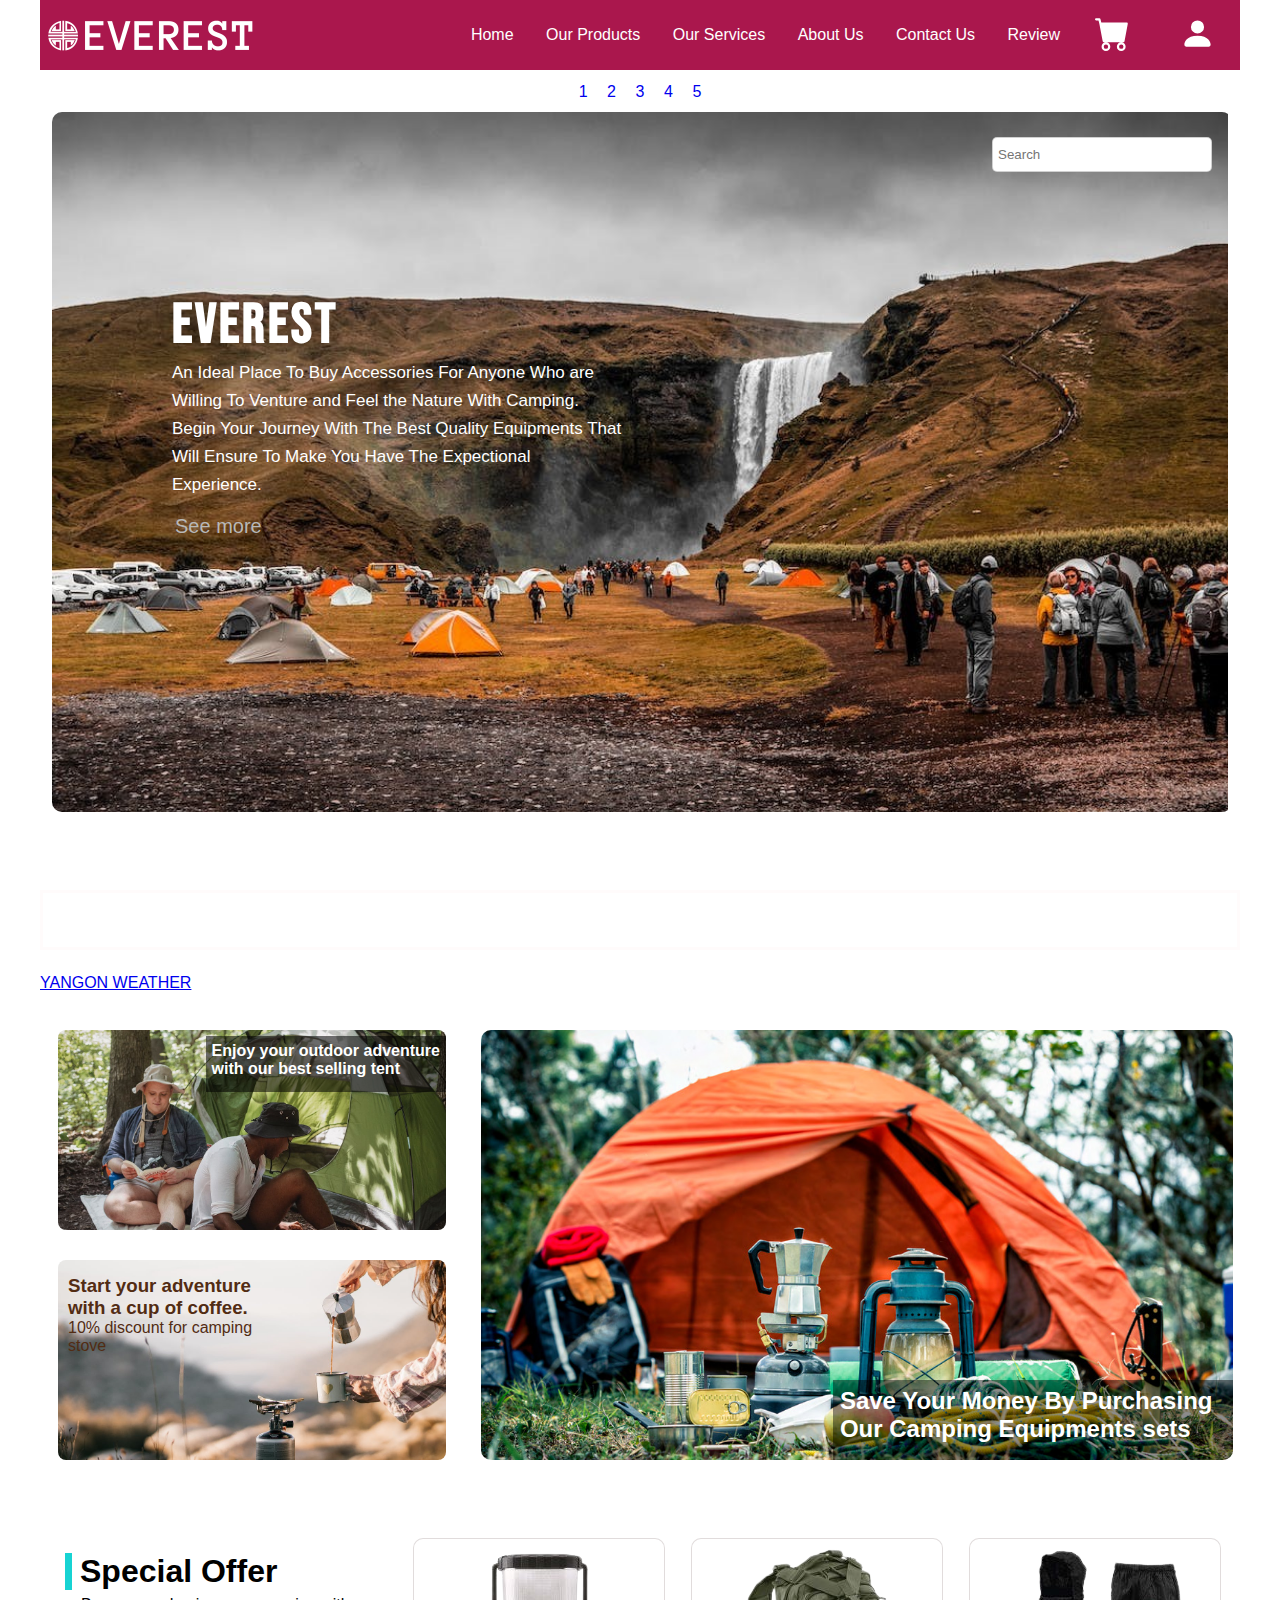
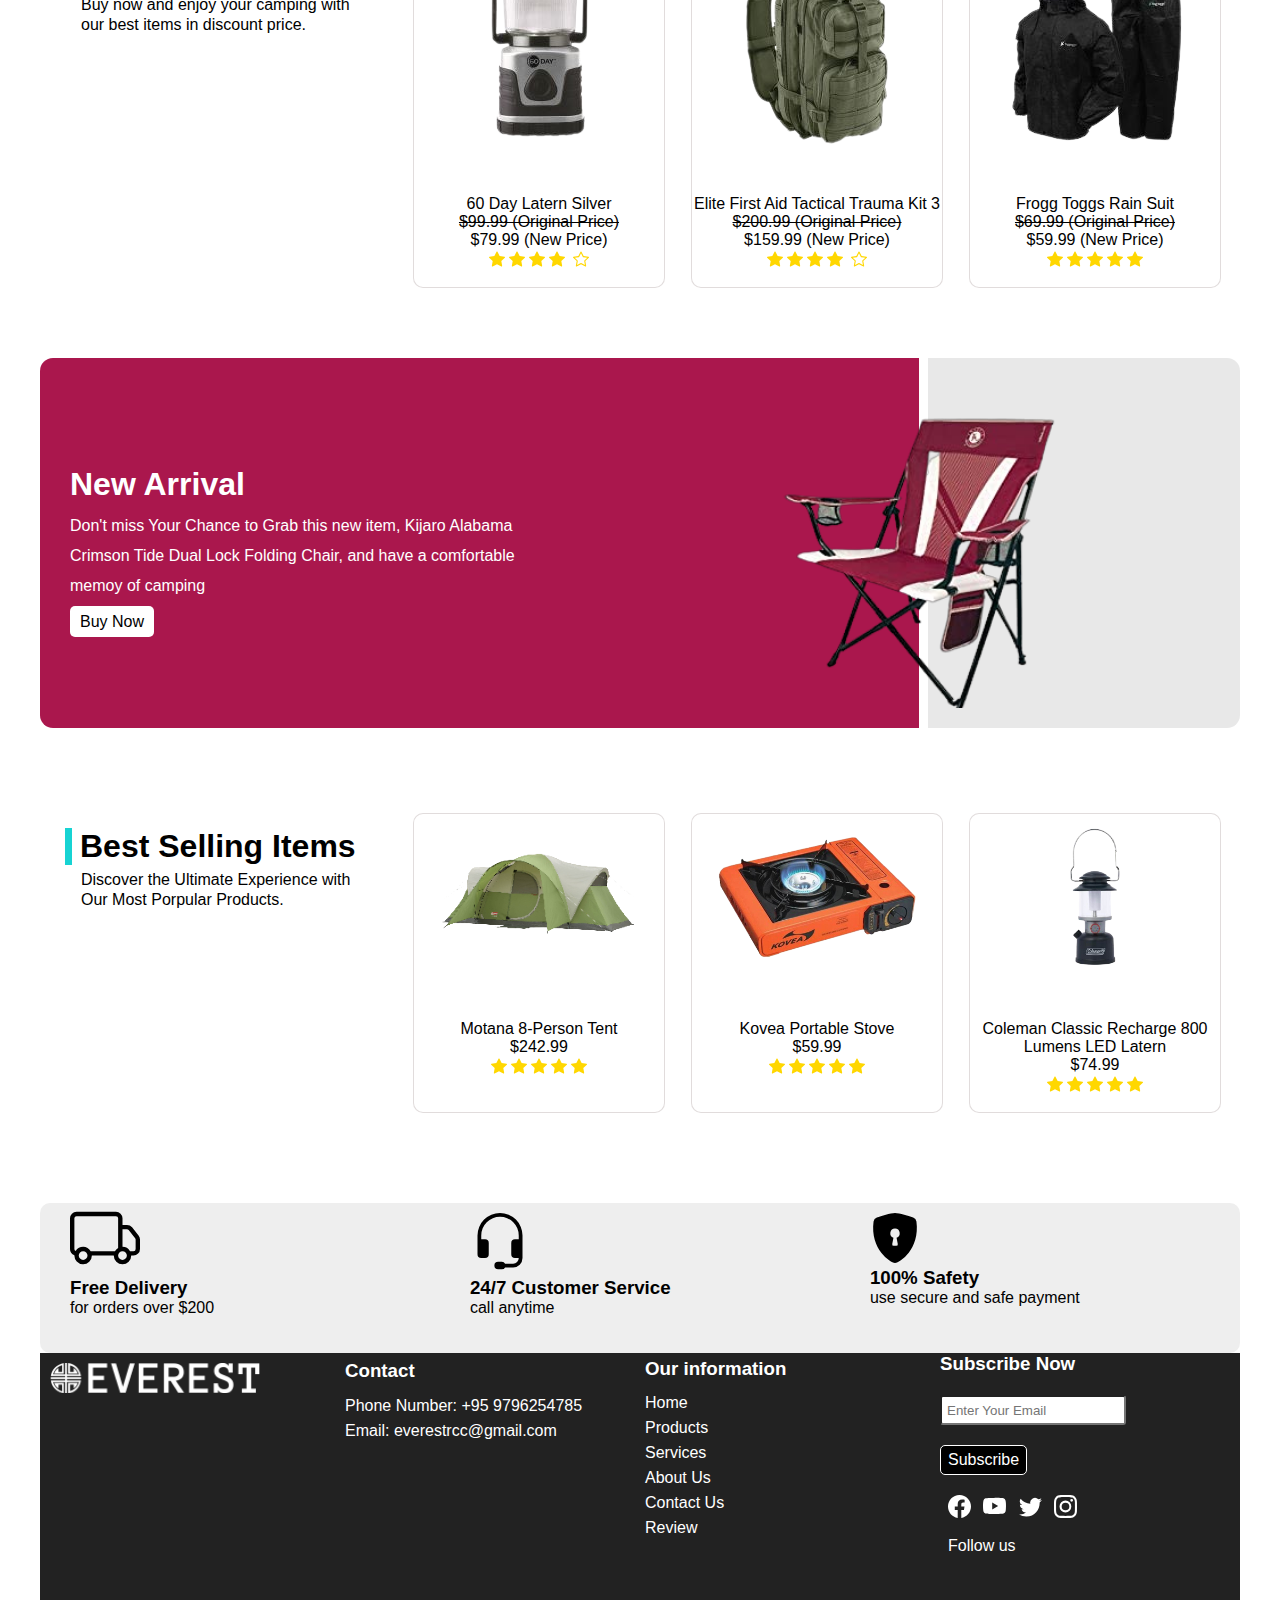
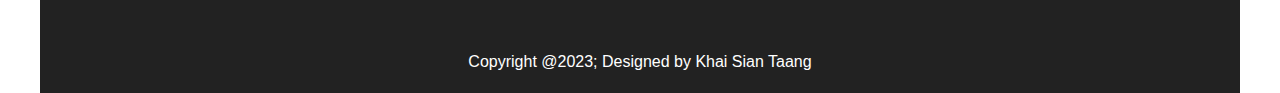
==== commit aef507fe: "Basket" ====
--- a/index.html
+++ b/index.html
@@ -19,10 +19,19 @@
         <a href="index.html"></a>
       </div>
       <div class="login">
-        <a href="login.html" class="login"><svg xmlns="http://www.w3.org/2000/svg" width="35" height="35"
-            fill="currentColor" class="bi bi-person-fill" viewBox="0 0 16 16">
+        <a href="login.html"><svg xmlns="http://www.w3.org/2000/svg" width="35" height="35" fill="currentColor"
+            class="bi bi-person-fill" viewBox="0 0 16 16">
             <path d="M3 14s-1 0-1-1 1-4 6-4 6 3 6 4-1 1-1 1H3Zm5-6a3 3 0 1 0 0-6 3 3 0 0 0 0 6Z" />
           </svg></a>
+      </div>
+      <div class="login">
+        <a href="basket.html">
+          <svg xmlns="http://www.w3.org/2000/svg" width="35" height="35" fill="currentColor" class="bi bi-cart-fill"
+            viewBox="0 0 16 16">
+            <path
+              d="M0 1.5A.5.5 0 0 1 .5 1H2a.5.5 0 0 1 .485.379L2.89 3H14.5a.5.5 0 0 1 .491.592l-1.5 8A.5.5 0 0 1 13 12H4a.5.5 0 0 1-.491-.408L2.01 3.607 1.61 2H.5a.5.5 0 0 1-.5-.5zM5 12a2 2 0 1 0 0 4 2 2 0 0 0 0-4zm7 0a2 2 0 1 0 0 4 2 2 0 0 0 0-4zm-7 1a1 1 0 1 1 0 2 1 1 0 0 1 0-2zm7 0a1 1 0 1 1 0 2 1 1 0 0 1 0-2z" />
+          </svg>
+        </a>
       </div>
       <div class="menu">
         <ul>
@@ -35,30 +44,93 @@
         </ul>
       </div>
     </div>
-    <!-- Slider Start -->
+
     <div class="slider">
-      <div class="text_overlay">
-        <h2>Everest</h2>
-        <p>An Ideal Place To Buy Accessories For Anyone Who are Willing To Venture and Feel the Nature With Camping.</p>
-        <p>Begin Your Journey With The Best Quality Equipments That Will Ensure To Make You Have The Expectional
-          Experience.</p>
-        <a href="#">See more</a>
-      </div>
-      <div class="searchbar">
-        <input type="text" name="" id="" placeholder="Search">
+
+      <a href="#slide-1">1</a>
+      <a href="#slide-2">2</a>
+      <a href="#slide-3">3</a>
+      <a href="#slide-4">4</a>
+      <a href="#slide-5">5</a>
+
+      <div class="slides">
+        <div id="slide-1">
+          <img src="images/homeslider3.jpeg" alt="image of slide 1" class="slide-1_img">
+
+          <div class="text_overlay">
+            <h2>Everest</h2>
+            <p>An Ideal Place To Buy Accessories For Anyone Who are Willing To Venture and Feel the Nature With
+              Camping.</p>
+            <p>Begin Your Journey With The Best Quality Equipments That Will Ensure To Make You Have The Expectional
+              Experience.</p>
+            <a href="#">See more</a>
+          </div>
+          <div class="searchbar">
+            <input type="text" placeholder="Search">
+          </div>
+        </div>
+        <div id="slide-2">
+          <img src="images/slider3.jpg" alt="image of slide 2" class="slide-2_img">
+          <div class="text_overlay-2">
+            <h2>Everest</h2>
+            <p>Explore the Beauty and Wonder of the World with our gear, a qualified tent that will make you feel safe
+              and camping stove that will keep you warm</p>
+            <a href="#">See more</a>
+          </div>
+          <div class="searchbar">
+            <input type="text" placeholder="Search">
+          </div>
+        </div>
+        <div id="slide-3">
+          <img src="images/slider2.jpg" alt="image of slide 3" class="slide-3_img">
+          <div class="text_overlay-3">
+            <h2>Everest</h2>
+            <p>Take a rest from the outside world, Take a dayoff from your daily responsibilites, Go Camping and make
+              Unforgetable memmories with the reliable Equipments, Come to US.</p>
+            <a href="#">See more</a>
+          </div>
+          <div class="searchbar">
+            <input type="text" placeholder="Search">
+          </div>
+        </div>
+        <div id="slide-4">
+          <img src="images/slider1.jpg" alt="image of slide 4" class="slide-4_img">
+          <div class="text_overlay-3">
+            <h2>Everest</h2>
+            <p>Get ready, Start your adventure with the essentail gears, Let our store become a supporter and guide who
+              will make your venture convenient and efficient with our gears.</p>
+            <a href="#">See more</a>
+          </div>
+          <div class="searchbar">
+            <input type="text" placeholder="Search">
+          </div>
+        </div>
+        <div id="slide-5">
+          <img src="images/slider5.jpg" alt="image of slide 5" class="slide-5_img">
+          <div class="text_overlay">
+            <h2>Everest</h2>
+            <p>Gather up with your friends, have a feast together, have a chat, feel the beauty of life and create
+              memories with our stove and outdoor kitchen equipments.</p>
+            <p>Enjoy a moment of life</p>
+            <a href="#">See more</a>
+          </div>
+          <div class="searchbar">
+            <input type="text" placeholder="Search">
+          </div>
+        </div>
       </div>
     </div>
     <!-- Slider End -->
     <div class="plugin">
+      <iframe width="1200" height="60" src="https://rss.app/embed/v1/ticker/tR74uZMQG98QyOab"></iframe>
       <div class="weather">
-        <div id="ww_d790d688261" v='1.3' loc='id'
-          a='{"t":"responsive","lang":"en","sl_lpl":1,"ids":["wl4407"],"font":"Arial","sl_ics":"one_a","sl_sot":"celsius","cl_bkg":"image","cl_font":"#FFFFFF","cl_cloud":"#FFFFFF","cl_persp":"#81D4FA","cl_sun":"#FFC107","cl_moon":"#FFC107","cl_thund":"#FF5722"}'>
-          More forecasts: <a href="https://oneweather.org/johannesburg/14_days/" id="ww_d790d688261_u"
-            target="_blank">Weather Johannesburg 14 days</a></div>
+        <a class="weatherwidget-io" href="https://forecast7.com/en/16d8796d20/yangon/" data-label_1="YANGON"
+          data-label_2="WEATHER" data-theme="original">YANGON WEATHER</a>
+        <script>
+          !function (d, s, id) { var js, fjs = d.getElementsByTagName(s)[0]; if (!d.getElementById(id)) { js = d.createElement(s); js.id = id; js.src = 'https://weatherwidget.io/js/widget.min.js'; fjs.parentNode.insertBefore(js, fjs); } }(document, 'script', 'weatherwidget-io-js');
+        </script>
         <script async src="https://app1.weatherwidget.org/js/?id=ww_d790d688261"></script>
       </div>
-      <script src="https://static.elfsight.com/platform/platform.js" data-use-service-core defer></script>
-      <div class="elfsight-app-d5749bfd-7e46-4b4b-82d5-0581fc20ef2a"></div>
 
     </div>
 
@@ -66,13 +138,11 @@
     <div class="blog-container">
       <div class="v-blog-container">
         <div class="v-blog">
-          <!-- <img src="images/v-blog1.jpeg" alt="" class="vblog_img"> -->
           <div class="v_text">
             <h4>Enjoy your outdoor adventure with our best selling tent</h4>
           </div>
         </div>
         <div class="v-blog2">
-          <!-- <img src="images/v-blog2.jpeg" alt="" class="vblog_img"> -->
           <div class="v2_text">
             <h3>Start your adventure with a cup of coffee.</h3>
             <p>10% discount for camping stove</p>
@@ -85,7 +155,10 @@
         </div>
       </div>
     </div>
-
+    <div class="plugin">
+      <script src="https://static.elfsight.com/platform/platform.js" data-use-service-core defer></script>
+      <div class="elfsight-app-bc9c087b-9662-4a6e-bb24-903a9b065ccf"></div>
+    </div>
     <div class="discount-item">
       <div class="discount_item_text">
         <h1>Special Offer</h1>
@@ -303,7 +376,8 @@
               d="M0 3.5A1.5 1.5 0 0 1 1.5 2h9A1.5 1.5 0 0 1 12 3.5V5h1.02a1.5 1.5 0 0 1 1.17.563l1.481 1.85a1.5 1.5 0 0 1 .329.938V10.5a1.5 1.5 0 0 1-1.5 1.5H14a2 2 0 1 1-4 0H5a2 2 0 1 1-3.998-.085A1.5 1.5 0 0 1 0 10.5v-7zm1.294 7.456A1.999 1.999 0 0 1 4.732 11h5.536a2.01 2.01 0 0 1 .732-.732V3.5a.5.5 0 0 0-.5-.5h-9a.5.5 0 0 0-.5.5v7a.5.5 0 0 0 .294.456zM12 10a2 2 0 0 1 1.732 1h.768a.5.5 0 0 0 .5-.5V8.35a.5.5 0 0 0-.11-.312l-1.48-1.85A.5.5 0 0 0 13.02 6H12v4zm-9 1a1 1 0 1 0 0 2 1 1 0 0 0 0-2zm9 0a1 1 0 1 0 0 2 1 1 0 0 0 0-2z" />
           </svg>
           <p>
-          <h3>Free Delivery</h3> for orders over $200</p>
+          <h3>Free Delivery</h3>
+          <p>for orders over $200</p>
         </div>
 
       </div>
@@ -315,7 +389,8 @@
               d="M8 1a5 5 0 0 0-5 5v1h1a1 1 0 0 1 1 1v3a1 1 0 0 1-1 1H3a1 1 0 0 1-1-1V6a6 6 0 1 1 12 0v6a2.5 2.5 0 0 1-2.5 2.5H9.366a1 1 0 0 1-.866.5h-1a1 1 0 1 1 0-2h1a1 1 0 0 1 .866.5H11.5A1.5 1.5 0 0 0 13 12h-1a1 1 0 0 1-1-1V8a1 1 0 0 1 1-1h1V6a5 5 0 0 0-5-5z" />
           </svg>
           <p>
-          <h3>24/7 Customer Service</h3> call anytime</p>
+          <h3>24/7 Customer Service</h3>
+          <p>call anytime</p>
         </div>
       </div>
       <div class="secure">
@@ -326,7 +401,8 @@
               d="M8 0c-.69 0-1.843.265-2.928.56-1.11.3-2.229.655-2.887.87a1.54 1.54 0 0 0-1.044 1.262c-.596 4.477.787 7.795 2.465 9.99a11.777 11.777 0 0 0 2.517 2.453c.386.273.744.482 1.048.625.28.132.581.24.829.24s.548-.108.829-.24a7.159 7.159 0 0 0 1.048-.625 11.775 11.775 0 0 0 2.517-2.453c1.678-2.195 3.061-5.513 2.465-9.99a1.541 1.541 0 0 0-1.044-1.263 62.467 62.467 0 0 0-2.887-.87C9.843.266 8.69 0 8 0zm0 5a1.5 1.5 0 0 1 .5 2.915l.385 1.99a.5.5 0 0 1-.491.595h-.788a.5.5 0 0 1-.49-.595l.384-1.99A1.5 1.5 0 0 1 8 5z" />
           </svg>
           <p>
-          <h3>100% Safety</h3> use secure and safe payment</p>
+          <h3>100% Safety</h3>
+          <p>use secure and safe payment</p>
         </div>
       </div>
     </div>
@@ -344,16 +420,18 @@
       </div>
       <div class="footer_pages">
         <h3>Our information</h3>
-        <li><a href="index.html">Home</a></li>
-        <li><a href="index.html">Products</a></li>
-        <li><a href="service.html">Services</a></li>
-        <li><a href="aboutus.html">About Us</a></li>
-        <li><a href="contactus.html">Contact Us</a></li>
-        <li><a href="review.html">Review</a></li>
+        <ul>
+          <li><a href="index.html">Home</a></li>
+          <li><a href="index.html">Products</a></li>
+          <li><a href="service.html">Services</a></li>
+          <li><a href="aboutus.html">About Us</a></li>
+          <li><a href="contactus.html">Contact Us</a></li>
+          <li><a href="review.html">Review</a></li>
+        </ul>
       </div>
       <div class="footer_subscribe">
         <h3>Subscribe Now</h3>
-        <input type="text" name="" id="" class="Subscribe" placeholder="Enter Your Email">
+        <input type="text" class="Subscribe" placeholder="Enter Your Email">
         <div class="subscribe_btn">
           <a href="#">Subscribe</a>
         </div>
--- a/css/style.css
+++ b/css/style.css
@@ -1,16 +1,18 @@
-*{
+* {
     margin: 0;
     padding: 0;
     box-sizing: border-box;
     font-family: 'Arial';
 }
-.container{
+
+.container {
     width: 1200px;
     margin: 0 auto;
 }
+
 /* ---------------------------------------------------HOME PAGE---------------------------------------------------------------------- */
 /* Navigation Bar Starts*/
-.navbar{
+.navbar {
     width: 100%;
     height: 70px;
     background-color: #AA174D;
@@ -18,163 +20,356 @@
     top: 0;
     z-index: 1;
 }
-.brand{
-    width: 20%;
-    float: left;
-    
-}
-.brand a{
+
+.brand {
+    width: 25%;
+    float: left;
+}
+
+.brand a {
     width: 224px;
     height: 70px;
     text-decoration: none;
     display: inline-block;
     background-image: url('../images/everest-logo\ \(2\).png');
-    background-color: aqua;
-    background-size: cover;
-    
-}
-.menu{
+    background-size: cover;
+}
+
+.menu {
     width: 60%;
     float: right;
 }
-.menu>ul>li{
+
+.menu>ul>li {
     display: inline-block;
     margin-left: 8px;
 }
-.menu>ul{
+
+.menu>ul {
     list-style-type: none;
     float: right;
 }
-.menu>ul>li>a{
+
+.menu>ul>li>a {
     text-decoration: none;
     display: inline-block;
     padding: 26px 10px;
     color: white;
 }
-.menu>ul>li>a:hover{
+
+.menu>ul>li>a:hover {
     background-color: white;
     color: black;
     letter-spacing: 1px;
     transition-duration: 0.7s;
     border-radius: 5px;
 }
-.login{
-    /* background-color: aqua; */
-    width: 80px;
-    height: 70px;
+
+.login {
     float: right;
 }
-.login a{
+
+.login a {
     display: inline-block;
     /* margin: 0 auto; */
-    padding: 18px 25px;
-    color: white;
-}
-.login a:hover{
-    background-color: white;
-    color: black;
-    border-radius: 5px;
+    padding: 16px 25px;
+    color: white;
+}
+
+.login a:hover {
+    background-color: white;
+    color: black;
+    /* border-radius: 5px; */
     transition-duration: 0.8s;
 }
 
+
+
 /* Navigation Bar Ends */
-
-
-/* Slider Start */
-.slider{
+.slider {
+    width: 98%;
+    height: 800px;
+    text-align: center;
+    overflow: hidden;
+    position: relative;
+    margin: 10px auto;
+}
+
+.slides {
+    display: flex;
+    overflow-x: auto;
+    scroll-snap-type: x mandatory;
+    scroll-behavior: smooth;
+    -webkit-overflow-scrolling: touch;
+}
+
+.slides::-webkit-scrollbar {
+    width: 10px;
+    height: 10px;
+}
+
+.slides::-webkit-scrollbar-thumb {
+    background: black;
+    border-radius: 10px;
+}
+
+.slides::-webkit-scrollbar-track {
+    background: transparent;
+}
+
+.slides>div {
+    scroll-snap-align: start;
+    flex-shrink: 0;
     width: 1180px;
     height: 700px;
-    /* background-color: blue; */
-    background-image: url('../images/homeslider3.jpeg');
-    background-size: cover;
-    border-radius: 10px;
+    margin-right: 50px;
+    border-radius: 10px;
+    background: #eee;
+    transform-origin: center center;
+    transform: scale(1);
+    transition: transform 0.5s;
     position: relative;
-    margin: 10px auto;
-}
-.text_overlay{
+    display: flex;
+    justify-content: center;
+    align-items: center;
+    /* font-size: 100px; */
+}
+
+.author-info {
+    background: rgba(0, 0, 0, 0.75);
+    color: white;
+    padding: 0.75rem;
+    text-align: center;
+    position: absolute;
+    bottom: 0;
+    left: 0;
+    width: 100%;
+    margin: 0;
+}
+
+.author-info a {
+    color: white;
+}
+
+img {
+    object-fit: cover;
+    position: absolute;
+    top: 0;
+    left: 0;
+    width: 100%;
+    height: 100%;
+}
+
+.slider>a {
+    display: inline-flex;
+    width: 1.5rem;
+    height: 1.5rem;
+    background: white;
+    text-decoration: none;
+    align-items: center;
+    justify-content: center;
+    border-radius: 50%;
+    margin: 0 0 0.5rem 0;
+    position: relative;
+}
+
+.slider>a:active {
+    top: 1px;
+}
+
+.slider>a:focus {
+    background: #000;
+}
+
+.slide-1_img {
+    border-radius: 10px;
+}
+
+.slide-2_img {
+    border-radius: 10px;
+}
+
+.slide-3_img {
+    border-radius: 10px;
+}
+
+.slide-4_img {
+    border-radius: 10px;
+}
+
+.slide-5_img {
+    border-radius: 10px;
+}
+
+.text_overlay {
     width: 450px;
-    height: 250px;
-    /* background-color: rgba(0, 0, 0, 0.5); */
-    /* text-align: justify; */
+    height: 300px;
     position: absolute;
-    top: 190px;
-    left: 70px;
-    padding: 20px;
-    color: white;
-    line-height: 28px;
-}
-.text_overlay h2{
+    top: 180px;
+    left: 120px;
+    color: white;
+    text-align: left;
+}
+
+.text_overlay h2 {
     font-family: 'Bebas Neue', sans-serif;
     letter-spacing: 3px;
-    font-size: 46px;
-    margin-bottom: 5px;
-}
-.text_overlay a{
-    /* background-color: ghostwhite; */
+    font-size: 56px;
+
+}
+
+.text_overlay p {
+    font-size: 17px;
+    margin-bottom: 0px;
+    line-height: 28px;
+}
+
+.text_overlay a {
     padding: 3px;
     display: inline-block;
     text-decoration: none;
     color: rgb(184, 184, 184);
     border-radius: 3px;
-}
-.text_overlay a:hover{
+    font-size: 20px;
+    position: absolute;
+    top: 220px;
+}
+
+.text_overlay a:hover {
     background-color: rgba(212, 215, 218, 0.729);
     color: black;
 }
 
-.searchbar{
+.text_overlay-2 {
+    width: 450px;
+    height: 300px;
+    position: absolute;
+    top: 180px;
+    left: 120px;
+    color: rgb(0, 0, 0, 0.9);
+    text-align: left;
+}
+
+.text_overlay-2 h2 {
+    font-family: 'Bebas Neue', sans-serif;
+    letter-spacing: 3px;
+    font-size: 56px;
+
+}
+
+.text_overlay-2 p {
+    font-size: 17px;
+    margin-bottom: 0px;
+    line-height: 28px;
+}
+
+.text_overlay-2 a {
+    padding: 3px;
+    display: inline-block;
+    text-decoration: none;
+    color: rgb(77, 77, 77);
+    border-radius: 3px;
+    font-size: 20px;
+    position: absolute;
+    top: 160px;
+}
+
+.text_overlay-2 a:hover {
+    background-color: rgba(212, 215, 218, 0.729);
+    color: white;
+}
+
+.text_overlay-3 {
+    width: 470px;
+    height: 250px;
+    border-radius: 10px;
+    position: absolute;
+    padding: 10px;
+    top: 80px;
+    left: 80px;
+    color: rgb(0, 0, 0, 0.9);
+    text-align: left;
+    background-color: rgb(255, 254, 254, .35);
+}
+
+.text_overlay-3 h2 {
+    font-family: 'Bebas Neue', sans-serif;
+    letter-spacing: 3px;
+    font-size: 56px;
+
+}
+
+.text_overlay-3 p {
+    font-size: 17px;
+    margin-bottom: 0px;
+    line-height: 28px;
+}
+
+.text_overlay-3 a {
+    padding: 3px;
+    display: inline-block;
+    text-decoration: none;
+    color: rgb(77, 77, 77);
+    border-radius: 3px;
+    font-size: 20px;
+    position: absolute;
+    top: 170px;
+}
+
+.text_overlay-3 a:hover {
+    background-color: rgba(212, 215, 218, 0.729);
+    color: white;
+}
+
+
+.searchbar {
     width: 220px;
     height: 35px;
-    /* background-color: aqua; */
     position: absolute;
     top: 25px;
     left: 940px;
 }
-.searchbar input{
+
+.searchbar input {
     width: 220px;
     height: 35px;
     padding: 0px 5px;
     border-radius: 5px;
     border: rgba(128, 128, 128, 0.37) 1px solid;
 }
-.weather{
+
+.weather {
     margin: 20px 0;
 }
-.weather div{
-    border-radius: 10px;
-}
+
 /* Slider Ends */
 
 /* Blog Starts */
-.blog-container{
+.blog-container {
     width: 100%;
-    /* height: 700px; */
-    /* background-color: darkcyan; */
     margin-top: 10px;
     display: flex;
     flex-wrap: wrap;
     padding: 3px;
 }
-.v-blog-container{
-    /* height: 300px; */
+
+.v-blog-container {
     width: 35%;
-    /* background-color: brown; */
     display: flex;
     flex-wrap: wrap;
 }
-.h-blog{
+
+.h-blog {
     width: 63%;
     height: 430px;
-    /* background-color:darkblue ; */
     margin-top: 15px;
     margin-left: 20px;
     background-image: url('../images/h-blog2.jpg');
     background-size: cover;
-    /* padding: 5px; */
-    border-radius: 10px;
-    
-}
-.h_blog_text{
+    border-radius: 10px;
+}
+
+.h_blog_text {
     width: 400px;
     height: 80px;
     color: white;
@@ -182,84 +377,79 @@
     margin-top: 350px;
     margin-left: 352px;
     border-bottom-right-radius: 10px;
-    /* float: right; */
     padding: 7px;
 }
-.v-blog{
+
+.v-blog {
     width: 100%;
     height: 200px;
-    /* background-color: cornflowerblue; */
     margin: 15px;
     background-image: url('../images/v-blog1.jpeg');
     background-size: cover;
     border-radius: 8px;
 }
-.v_text{
+
+.v_text {
     color: white;
     width: 62%;
     height: 56px;
     margin-top: 6px;
     margin-left: 147.5px;
-    background-color:rgba(0, 0, 0, 0.547);
+    background-color: rgba(0, 0, 0, 0.547);
     padding: 6px;
 }
-.v-blog2{
+
+.v-blog2 {
     width: 100%;
     height: 200px;
-    /* background-color: cornflowerblue; */
     background-image: url('../images/v-blog2.jpeg');
     background-size: cover;
     margin: 15px;
     border-radius: 8px;
 }
-.v2_text{
+
+.v2_text {
     width: 50%;
     height: 50px;
-    /* background-color: rgb(203, 201, 201, 0.1); */
     margin-top: 15px;
     margin-left: 10px;
     color: rgb(82, 44, 19);
 }
+
 /* Blog Ends */
 
 /* SPECIAL OFFER */
-.discount-item{
+.discount-item {
     width: 100%;
-    /* height: 350px; */
-    /* background-color: rgb(36, 136, 136); */
     margin-top: 45px;
-    border-radius: 15px;
-    border: 1px solid whit;
+    margin-top: 50px;
     margin-bottom: 60px;
 }
-.discount_item_text{
+
+.discount_item_text {
     width: 30%;
-    /* height: 400px; */
-    /* background-color: darkcyan; */
     padding: 25px;
     float: left;
 }
-.discount_item_text h1{
+
+.discount_item_text h1 {
     border-left: 7px rgb(23, 211, 211) solid;
     padding-left: 8px;
-    /* color: white; */
     margin-bottom: 5px;
 }
-.discount_item_text p{
+
+.discount_item_text p {
     margin-left: 16px;
-    /* color: white; */
     line-height: 20px;
 }
 
-.discount_item_products{
+.discount_item_products {
     width: 70%;
-    /* height: 400px; */
-    /* background-color: aquamarine; */
     float: left;
     /* padding: 10px; */
 }
 
-.dis_1{
+.dis_1 {
     width: 30%;
     height: 350px;
     background-color: white;
@@ -271,37 +461,71 @@
     text-decoration: none;
     color: black;
 }
-.dis_1 svg{
+
+.dis_1 svg {
     margin: 2px;
     color: gold;
 }
-.dis_2 svg{
+
+.dis_2 svg {
     margin: 2px;
     color: gold;
 }
-.dis_3 svg{
+
+.dis_3 svg {
     margin: 2px;
     color: gold;
 }
-.dis1_img{
+
+.dis1_img {
     width: 200px;
     height: 200px;
-    /* background-color: aqua; */
     margin: 8px auto;
     background-image: url(../images/60days-removebg-preview.png);
     background-size: cover;
     display: inline-block;
 }
-.dis_1:hover{
+
+.dis_1:hover {
+    background-color: rgb(209, 209, 209, 0.25);
+    border: 1px solid white;
+    transform: scale(1.075);
+    transition: .2s;
+    box-shadow: 1px 3px 10px rgba(15, 15, 15, 0.2);
+}
+
+.dis_2 {
+    width: 30%;
+    height: 350px;
+    background-color: white;
+    border: 1px solid rgba(222, 216, 216, 0.9);
+    border-radius: 10px;
+    float: left;
+    margin: 10px 13px;
+    text-align: center;
+    text-decoration: none;
+    color: black;
+}
+
+.dis2_img {
+    width: 200px;
+    height: 200px;
+    margin: 8px auto;
+    background-image: url(../images/dis2-removebg-preview.png);
+    background-size: cover;
+    display: inline-block;
+}
+
+.dis_2:hover {
     background-color: rgb(209, 209, 209, 0.25);
     border: 1px solid white;
     /* color: white; */
     transform: scale(1.075);
-    transition: .6s (ease);
+    transition: .2s;
     box-shadow: 1px 3px 10px rgba(15, 15, 15, 0.2);
 }
 
-.dis_2{
+.dis_3 {
     width: 30%;
     height: 350px;
     background-color: white;
@@ -313,40 +537,8 @@
     text-decoration: none;
     color: black;
 }
-.dis2_img{
-    width: 200px;
-    height: 200px;
-    /* background-color: aqua; */
-    margin: 8px auto;
-    background-image: url(../images/dis2-removebg-preview.png);
-    background-size: cover;
-    display: inline-block;
-}
-/* .p2_img:hover{
-    transform: scale(1.15);
-    transition: .6s (ease);
-} */
-.dis_2:hover{
-    background-color: rgb(209, 209, 209, 0.25);
-    border: 1px solid white;
-    /* color: white; */
-    transform: scale(1.075);
-    transition: .6s (ease);
-    box-shadow: 1px 3px 10px rgba(15, 15, 15, 0.2);
-}
-.dis_3{
-    width: 30%;
-    height: 350px;
-    background-color: white;
-    border: 1px solid rgba(222, 216, 216, 0.9);
-    border-radius: 10px;
-    float: left;
-    margin: 10px 13px;
-    text-align: center;
-    text-decoration: none;
-    color: black;
-}
-.dis3_img{
+
+.dis3_img {
     width: 200px;
     height: 200px;
     /* background-color: aqua; */
@@ -355,29 +547,32 @@
     background-size: cover;
     display: inline-block;
 }
-.dis_3:hover{
+
+.dis_3:hover {
     background-color: rgb(209, 209, 209, 0.25);
     border: 1px solid white;
     /* color: white; */
     transform: scale(1.075);
-    transition: .6s (ease);
+    transition: .2s;
     box-shadow: 1px 3px 10px rgba(15, 15, 15, 0.2);
 }
-.og_price{
+
+.og_price {
     text-decoration: line-through;
 }
 
-.clear{
+.clear {
     clear: both;
 }
 
-.New_Arrival{
+.New_Arrival {
     width: 100%;
     height: 400px;
     margin-top: 40px;
     position: relative;
 }
-.Banner1{
+
+.Banner1 {
     width: 73.25%;
     height: 370px;
     background-color: #AA174D;
@@ -385,7 +580,8 @@
     border-bottom-left-radius: 13px;
     border-top-left-radius: 13px;
 }
-.Banner2{
+
+.Banner2 {
     width: 26%;
     height: 370px;
     background-color: rgb(209, 209, 209, 0.5);
@@ -393,7 +589,8 @@
     border-top-right-radius: 13px;
     border-bottom-right-radius: 13px;
 }
-.AP_img{
+
+.AP_img {
     width: 300px;
     height: 300px;
     background-image: url(../images/R__8_-removebg-preview.png);
@@ -403,7 +600,8 @@
     bottom: 50px;
     right: 170px;
 }
-.arrival_text{
+
+.arrival_text {
     position: absolute;
     top: 115px;
     line-height: 23px;
@@ -411,13 +609,16 @@
     color: white;
     margin-left: 30px;
 }
-.arrival_text h1{
+
+.arrival_text h1 {
     margin-bottom: 15px;
 }
-.arrival_text p{
+
+.arrival_text p {
     line-height: 30px;
 }
-.buy_now{
+
+.buy_now {
     text-decoration: none;
     padding: 4px 10px;
     background-color: white;
@@ -426,56 +627,67 @@
     display: inline-block;
     margin-top: 5px;
 }
-.buy_now:hover{
+
+.buy_now:hover {
     background-color: #cb185a;
     color: white;
     border: 1px solid #AA174D;
 }
-.service{
+
+.service {
     width: 100%;
     height: 150px;
-    background-color: rgb(222, 222, 222,.5);
+    background-color: rgb(222, 222, 222, .5);
     margin-top: 80px;
     border-radius: 10px;
 }
-.free_deli{
+
+.free_deli {
     width: 33.33%;
     float: left;
 }
-.cus_service{
+
+.cus_service {
     width: 33.33%;
     float: left;
 }
-.secure{
+
+.secure {
     width: 33.33%;
     float: left;
 }
-.icon{
+
+.icon {
     display: inline-block;
     margin-left: 30px;
 }
-.icon2{
+
+.icon2 {
     margin-top: 10px;
     margin-left: 30px;
 }
-.footer{
+
+.footer {
     background-color: rgb(34, 34, 34);
     height: 340px;
     width: 100%;
 }
-.footer_logo{
+
+.footer_logo {
     width: 25%;
     height: 200px;
     float: left;
     padding: 10px;
 }
-.flogo{
+
+.flogo {
     width: 210px;
     height: 30px;
     background-image: url(../images/footerlogo3.png);
     background-size: cover;
 }
-.footer_contact{
+
+.footer_contact {
     width: 25%;
     height: 200px;
     float: left;
@@ -483,7 +695,8 @@
     color: white;
     line-height: 25px;
 }
-.footer_pages{
+
+.footer_pages {
     width: 25%;
     height: 200px;
     float: left;
@@ -491,28 +704,37 @@
     padding: 5px;
     color: white;
 }
-.footer h3{
+
+.footer h3 {
     margin-bottom: 10px;
 }
-.footer_pages a{
+
+.footer_pages ul li {
+    list-style-type: none;
+}
+
+.footer_pages a {
     display: inline-block;
     text-decoration: none;
     line-height: 25px;
     color: white;
 }
-.footer_subscribe{
+
+.footer_subscribe {
     width: 25%;
     height: 300px;
     float: left;
     color: white;
 }
-.Subscribe{
+
+.Subscribe {
     border-radius: 3px;
     margin-top: 10px;
     height: 30px;
     padding-left: 5px;
 }
-.subscribe_btn a{
+
+.subscribe_btn a {
     display: inline-block;
     text-decoration: none;
     padding: 5px 7px;
@@ -522,24 +744,29 @@
     border-radius: 5px;
     border: 1px solid white;
 }
-.subscribe_btn a:hover{
+
+.subscribe_btn a:hover {
     background-color: rgba(226, 223, 223, 0.7);
     color: white;
 }
-.social{
+
+.social {
     width: 100%;
     height: 50px;
     color: white;
 }
-.social a{
-    display: inline-block;
-    margin-left:  8px;
-    color: white;
-}
-.social p{
+
+.social a {
+    display: inline-block;
+    margin-left: 8px;
+    color: white;
+}
+
+.social p {
     margin: 15px 8px;
 }
-.copy{
+
+.copy {
     width: 40%;
     height: 30px;
     text-align: center;
@@ -547,9 +774,13 @@
     color: white;
 }
 
+.plugin iframe {
+    border: 3px solid rgb(255, 251, 251);
+}
+
 
 /* ----------------------------------------------------ABOUT PAGE---------------------------------------------------------------------- */
-.abt_img{
+.abt_img {
     width: 100%;
     height: 500px;
     background-image: url('../images/aboutus.jpg');
@@ -557,57 +788,62 @@
     position: relative;
     margin-bottom: 40px;
 }
-.abtimg_text{
+
+.abtimg_text {
     position: absolute;
     top: 200px;
     left: 460px;
     color: #AA174D;
     font-size: 30px;
-    background-color: rgb(255,255,255,0.6);
+    background-color: rgb(255, 255, 255, 0.6);
     padding: 8px;
     border-radius: 8px;
-    /* font-family: 'Bebas Neue', sans-serif; */
-}
-.abtimg_text h1{
+}
+
+.abtimg_text h1 {
     font-family: 'Bebas Neue', sans-serif;
 }
-.aboutus_text{
-    /* margin-top: 50px; */
+
+.aboutus_text {
     width: 85%;
     height: 150px;
     margin: 0 auto;
     line-height: 26px;
     display: flex;
-    /* background-color: aqua; */
-}
-.aboutus_heading{
+}
+
+.aboutus_heading {
     width: 20%;
     height: 150px;
 }
-.aboutus_text h1{
-    /* text-align: center; */
+
+.aboutus_text h1 {
     margin-bottom: 10px;
     border-left: 5px #AA174D solid;
     padding-left: 5px;
 }
-.aboutus_p{
+
+.aboutus_p {
     width: 77%;
     height: 200px;
 }
-.line{
+
+.line {
     height: 1px;
     width: 100%;
     background-color: #AA174D;
     margin: 20px 0;
 }
-.content_bunner{
+
+.content_bunner {
     width: 70%;
     height: 1350px;
     margin: 0 auto;
     display: flex;
     flex-wrap: wrap;
 }
-.vision_img{
+
+.vision_img {
     width: 50%;
     height: 450px;
     margin: 0 auto;
@@ -616,40 +852,46 @@
     border-top-left-radius: 15px;
 
 }
-.vision_text{
+
+.vision_text {
     width: 50%;
     height: 450px;
-    margin:0 auto;
+    margin: 0 auto;
     padding: 20px;
     line-height: 25px;
 }
-.vision_text h1{
+
+.vision_text h1 {
     margin-top: 100px;
     border-left: 5px #AA174D solid;
     padding-left: 5px;
     margin-bottom: 10px;
 }
-.mission_img{
+
+.mission_img {
     width: 50%;
     height: 450px;
     margin: 0 auto;
     background-image: url(../images/mission1.jpg);
     background-size: cover;
 }
-.mission_text{
+
+.mission_text {
     width: 50%;
     height: 450px;
-    margin:0 auto;
+    margin: 0 auto;
     padding: 20px;
     line-height: 25px;
 }
-.mission_text h1{
+
+.mission_text h1 {
     margin-top: 100px;
     border-left: 5px #AA174D solid;
     padding-left: 5px;
     margin-bottom: 10px;
 }
-.process_img{
+
+.process_img {
     width: 50%;
     height: 450px;
     margin: 0 auto;
@@ -657,14 +899,16 @@
     background-size: cover;
     border-bottom-left-radius: 15px;
 }
-.process_text{
+
+.process_text {
     width: 50%;
     height: 450px;
-    margin:0 auto;
+    margin: 0 auto;
     padding: 20px;
     line-height: 25px;
 }
-.process_text h1{
+
+.process_text h1 {
     margin-top: 100px;
     border-left: 5px #AA174D solid;
     padding-left: 5px;
@@ -674,7 +918,7 @@
 
 /* ------------------------------------------------------Contact Page--------------------------------------------------------------- */
 
-.contactus{
+.contactus {
     width: 75%;
     height: 660px;
     border: #AA174D 2px solid;
@@ -683,47 +927,56 @@
     margin-bottom: 200px;
     border-radius: 10px;
 }
-.map{
+
+.map {
     width: 650px;
     height: 400px;
     margin: 15px;
-    margin-left: 40px;   
-}
-.contact_info{
+    margin-left: 40px;
+}
+
+.contact_info {
     width: 75%;
     height: 200px;
-    margin-left: 15px; 
-}
-.contact_info h2{
+    margin-left: 15px;
+}
+
+.contact_info h2 {
     color: #AA174D;
 }
-.contact_info h4{
+
+.contact_info h4 {
     margin: 8px 0px;
     color: #AA174D;
 }
-.sendmsg{
-    width: 24%;
-    height: 470px;
+
+.sendmsg {
+    width: 45%;
+    height: 480px;
     background-color: rgb(236, 236, 236);
     position: absolute;
-    top: 170px;
-    left: 900px;
-    border-radius: 10px;
-    border: 3px solid white ;
-}
-.sendmsg_text{
+    top: 100px;
+    left: 770px;
+    border-radius: 10px;
+    border: 3px solid white;
+}
+
+.sendmsg_text {
     height: 350px;
     margin: 20px 30px;
 }
-.sendmsg_text h1{
+
+.sendmsg_text h1 {
     color: rgb(0, 0, 0, 0.8);
     margin-bottom: 32px;
 }
-.sendmsg_textarea{
+
+.sendmsg_textarea {
     padding: 5px;
     display: block;
 }
-.sendmsg_btn{
+
+.sendmsg_btn {
     width: 100px;
     padding: 5px 8px;
     display: inline-block;
@@ -736,23 +989,26 @@
     margin-top: 30px;
     font-size: 16px;
 }
-.sendmsg_btn:hover{
+
+.sendmsg_btn:hover {
     background-color: rgba(0, 0, 0, 0.648);
     color: white;
     border: 1px solid white;
 }
-.form{
+
+.form {
     display: block;
-    width:250px;
+    width: 250px;
     height: 33px;
     margin: 20px 0px;
     border: 1px solid rgb(0, 0, 0, 0.7);
     border-radius: 3px;
     padding: 5px;
 }
-.message{
+
+.message {
     display: block;
-    width:330px;
+    width: 330px;
     height: 40px;
     margin: 20px 0px;
     border: #cb185a;
@@ -761,7 +1017,7 @@
 }
 
 /* ------------------------------------------------------------Services---------------------------------------------------------------- */
-.service_slider{
+.service_slider {
     width: 100%;
     height: 550px;
     background-image: url('../images/serviceslider2.jpg');
@@ -769,28 +1025,32 @@
     border-radius: 3px;
     position: relative;
 }
-.service_slider_text{
+
+.service_slider_text {
     position: absolute;
     top: 200px;
     left: 340px;
     color: #71001c;
     font-size: 30px;
-    background-color: rgb(255,255,255,0.5);
+    background-color: rgb(255, 255, 255, 0.5);
     padding: 8px;
     border-radius: 8px;
     /* opacity: 1; */
 }
-.our_services{
+
+.our_services {
     width: 90%;
     height: 800px;
     margin: 0 auto;
 }
-.our_services h1{
+
+.our_services h1 {
     text-align: center;
     margin-top: 40px;
     font-size: 40px;
 }
-.service1{
+
+.service1 {
     width: 30%;
     height: 320px;
     background-color: rgba(235, 235, 235, 0.936);
@@ -800,14 +1060,17 @@
     padding: 20px;
     line-height: 23px;
 }
-.service1 svg{
+
+.service1 svg {
     margin-left: 39%;
     display: inline-block;
 }
-.service1 h2{
+
+.service1 h2 {
     margin: 15px 0px;
 }
-.service2{
+
+.service2 {
     width: 30%;
     height: 320px;
     background-color: rgba(235, 235, 235, 0.936);
@@ -817,14 +1080,17 @@
     padding: 10px;
     line-height: 23px;
 }
-.service2 svg{
+
+.service2 svg {
     margin-left: 39%;
     display: inline-block;
 }
-.service2 h2{
+
+.service2 h2 {
     margin: 15px 0px;
 }
-.service3{
+
+.service3 {
     width: 30%;
     height: 320px;
     background-color: rgba(235, 235, 235, 0.936);
@@ -834,14 +1100,17 @@
     padding: 20px;
     line-height: 23px;
 }
-.service3 svg{
+
+.service3 svg {
     margin-left: 39%;
     display: inline-block;
 }
-.service3 h2{
+
+.service3 h2 {
     margin: 15px 0px;
 }
-.service4{
+
+.service4 {
     width: 30%;
     height: 320px;
     background-color: rgba(235, 235, 235, 0.936);
@@ -852,15 +1121,17 @@
     padding: 20px;
     line-height: 23px;
 }
-.service4 svg{
-    /* margin: 20px; */
+
+.service4 svg {
     margin-left: 39%;
     display: inline-block;
 }
-.service4 h2{
+
+.service4 h2 {
     margin: 15px 0px;
 }
-.service5{
+
+.service5 {
     width: 30%;
     height: 320px;
     background-color: rgba(235, 235, 235, 0.936);
@@ -871,22 +1142,25 @@
     padding: 20px;
     line-height: 23px;
 }
-.service5 svg{
+
+.service5 svg {
     /* margin: 20px; */
     margin-left: 39%;
     display: inline-block;
 }
-.service5 h2{
+
+.service5 h2 {
     margin: 15px 0px;
 }
 
 
 /*--------------------------------------------------- LOG IN-------------------------------------------------------------------- */
-.login_form{
+.login_form {
     width: 35%;
     margin: 40px auto;
 }
-.login_head{
+
+.login_head {
     width: 100%;
     height: 80px;
     background-color: #AA174D;
@@ -896,7 +1170,8 @@
     border-top-left-radius: 10px;
     padding: 20px 20px;
 }
-.login_body{
+
+.login_body {
     width: 100%;
     height: 400px;
     background-color: white;
@@ -905,9 +1180,10 @@
     padding: 20px 20px;
     border: 1px solid #AA174D;
 }
-.login_body input{
+
+.login_body input {
     display: block;
-    width:250px;
+    width: 250px;
     height: 33px;
     margin: 10px 0px;
     border: 1px solid #AA174D;
@@ -915,11 +1191,13 @@
     padding: 5px;
     text-decoration: underline;
 }
-.login_body a{
+
+.login_body a {
     text-decoration: none;
     color: rgb(58, 58, 58);
 }
-.login_btn a{
+
+.login_btn a {
     width: 80%;
     text-decoration: none;
     margin: 30px auto;
@@ -930,19 +1208,21 @@
     color: white;
     border-radius: 10px;
 }
-.sigup{
+
+.sigup {
     float: right;
 }
 
 /*--------------------------------------------------PRODUCT PAGE---------------------------------------------------------------------- */
 
-.product_slider{
+.product_slider {
     width: 100%;
     height: 500px;
     margin-top: 20px;
-    
-}
-.pro_slider_img{
+
+}
+
+.pro_slider_img {
     width: 800px;
     height: 500px;
     background-image: url(../images/radiateslider2.jpg);
@@ -950,7 +1230,8 @@
     border-bottom-left-radius: 20px;
     border-top-left-radius: 20px;
 }
-.pro_slider2{
+
+.pro_slider2 {
     width: 400px;
     height: 500px;
     background-color: #983624;
@@ -958,7 +1239,8 @@
     border-bottom-right-radius: 20px;
     border-top-right-radius: 20px;
 }
-.pro_slider2 h1{
+
+.pro_slider2 h1 {
     padding: 90px 30px;
     color: white;
     line-height: 50px;
@@ -966,11 +1248,13 @@
     font-size: 40px;
     letter-spacing: 2px;
 }
-.product_heading{
+
+.product_heading {
     width: 100%;
     height: 60px;
 }
-.catalog_heading{
+
+.catalog_heading {
     text-align: center;
     margin-left: 450px;
     width: 300px;
@@ -980,20 +1264,22 @@
     display: inline-block;
 }
 
-.pro_searchbar{
+.pro_searchbar {
     width: 200px;
     height: 35px;
     float: right;
     margin-top: 20px;
 }
-.Pro_searchbar{
+
+.Pro_searchbar {
     width: 200px;
     height: 35px;
     border-radius: 7px;
     border: 1px solid #71001c;
     padding: 5px;
 }
-.category{
+
+.category {
     display: inline-block;
     padding: 8px;
     text-decoration: none;
@@ -1003,24 +1289,30 @@
     border-radius: 10px;
     color: black;
 }
-.category:hover{
+
+.category:hover {
     background-color: #AA174D;
     color: white;
 }
-.category_center{
+
+.category_center {
     margin-top: 20px;
     margin-bottom: 40px;
-}
-#equipment{
+    text-align: center;
+}
+
+#equipment {
     width: 100%;
     height: 860px;
 }
-#equipment h2{
+
+#equipment h2 {
     margin: 10px 20px;
     border-left: 7px solid #AA174D;
     padding-left: 5px;
 }
-.eq_1{
+
+.eq_1 {
     width: 23%;
     height: 350px;
     background-color: white;
@@ -1032,11 +1324,13 @@
     text-decoration: none;
     color: black;
 }
-.eq_1 svg{
+
+.eq_1 svg {
     margin: 2px;
     color: gold;
 }
-.eq1_img{
+
+.eq1_img {
     width: 200px;
     height: 200px;
     /* background-color: aqua; */
@@ -1045,15 +1339,17 @@
     background-size: cover;
     display: inline-block;
 }
-.eq_1:hover{
+
+.eq_1:hover {
     background-color: rgb(209, 209, 209, 0.25);
     border: 1px solid white;
     /* color: white; */
     transform: scale(1.075);
-    transition: ease;
-}
-
-.eq_2{
+    transition: .2s;
+    box-shadow: 1px 3px 10px rgba(15, 15, 15, 0.2);
+}
+
+.eq_2 {
     width: 23%;
     height: 350px;
     background-color: white;
@@ -1065,11 +1361,13 @@
     text-decoration: none;
     color: black;
 }
-.eq_2 svg{
+
+.eq_2 svg {
     margin: 2px;
     color: gold;
 }
-.eq2_img{
+
+.eq2_img {
     width: 200px;
     height: 200px;
     /* background-color: aqua; */
@@ -1078,16 +1376,17 @@
     background-size: cover;
     display: inline-block;
 }
-.eq_2:hover{
+
+.eq_2:hover {
     background-color: rgb(209, 209, 209, 0.25);
     border: 1px solid white;
     /* color: white; */
     transform: scale(1.075);
-    transition: ease;
+    transition: .2s;
     box-shadow: 1px 3px 10px rgba(15, 15, 15, 0.2);
 }
 
-.eq_3{
+.eq_3 {
     width: 23%;
     height: 350px;
     background-color: white;
@@ -1099,11 +1398,13 @@
     text-decoration: none;
     color: black;
 }
-.eq_3 svg{
+
+.eq_3 svg {
     margin: 2px;
     color: gold;
 }
-.eq3_img{
+
+.eq3_img {
     width: 200px;
     height: 200px;
     margin: 8px auto;
@@ -1111,15 +1412,17 @@
     background-size: cover;
     display: inline-block;
 }
-.eq_3:hover{
+
+.eq_3:hover {
     background-color: rgb(209, 209, 209, 0.25);
     border: 1px solid white;
     /* color: white; */
     transform: scale(1.075);
-    transition: ease;
+    transition: .2s;
     box-shadow: 1px 3px 10px rgba(15, 15, 15, 0.2);
 }
-.eq_4{
+
+.eq_4 {
     width: 23%;
     height: 350px;
     background-color: white;
@@ -1131,11 +1434,13 @@
     text-decoration: none;
     color: black;
 }
-.eq_4 svg{
+
+.eq_4 svg {
     margin: 2px;
     color: gold;
 }
-.eq4_img{
+
+.eq4_img {
     width: 200px;
     height: 200px;
     margin: 8px auto;
@@ -1143,15 +1448,16 @@
     background-size: cover;
     display: inline-block;
 }
-.eq_4:hover{
+
+.eq_4:hover {
     background-color: rgb(209, 209, 209, 0.25);
     border: 1px solid white;
     transform: scale(1.075);
-    transition: ease;
+    transition: .2s;
     box-shadow: 1px 3px 10px rgba(15, 15, 15, 0.2);
 }
 
-.eq_5{
+.eq_5 {
     width: 23%;
     height: 350px;
     background-color: white;
@@ -1163,11 +1469,13 @@
     text-decoration: none;
     color: black;
 }
-.eq_5 svg{
+
+.eq_5 svg {
     margin: 2px;
     color: gold;
 }
-.eq5_img{
+
+.eq5_img {
     width: 200px;
     height: 200px;
     margin: 8px auto;
@@ -1175,15 +1483,16 @@
     background-size: cover;
     display: inline-block;
 }
-.eq_5:hover{
+
+.eq_5:hover {
     background-color: rgb(209, 209, 209, 0.25);
     border: 1px solid white;
     transform: scale(1.075);
-    transition: ease;
+    transition: .2s;
     box-shadow: 1px 3px 10px rgba(15, 15, 15, 0.2);
 }
 
-.eq_6{
+.eq_6 {
     width: 23%;
     height: 350px;
     background-color: white;
@@ -1195,11 +1504,13 @@
     text-decoration: none;
     color: black;
 }
-.eq_6 svg{
+
+.eq_6 svg {
     margin: 2px;
     color: gold;
 }
-.eq6_img{
+
+.eq6_img {
     width: 200px;
     height: 200px;
     margin: 8px auto;
@@ -1207,15 +1518,16 @@
     background-size: cover;
     display: inline-block;
 }
-.eq_6:hover{
+
+.eq_6:hover {
     background-color: rgb(209, 209, 209, 0.25);
     border: 1px solid white;
     transform: scale(1.075);
-    transition: ease;
+    transition: .2s;
     box-shadow: 1px 3px 10px rgba(15, 15, 15, 0.2);
 }
 
-.eq_7{
+.eq_7 {
     width: 23%;
     height: 350px;
     background-color: white;
@@ -1227,11 +1539,13 @@
     text-decoration: none;
     color: black;
 }
-.eq_7 svg{
+
+.eq_7 svg {
     margin: 2px;
     color: gold;
 }
-.eq7_img{
+
+.eq7_img {
     width: 200px;
     height: 200px;
     margin: 8px auto;
@@ -1239,15 +1553,16 @@
     background-size: cover;
     display: inline-block;
 }
-.eq_7:hover{
+
+.eq_7:hover {
     background-color: rgb(209, 209, 209, 0.25);
     border: 1px solid white;
     transform: scale(1.075);
-    transition: ease;
+    transition: .2s;
     box-shadow: 1px 3px 10px rgba(15, 15, 15, 0.2);
 }
 
-.eq_8{
+.eq_8 {
     width: 23%;
     height: 350px;
     background-color: white;
@@ -1259,11 +1574,13 @@
     text-decoration: none;
     color: black;
 }
-.eq_8 svg{
+
+.eq_8 svg {
     margin: 2px;
     color: gold;
 }
-.eq8_img{
+
+.eq8_img {
     width: 200px;
     height: 200px;
     /* background-color: aqua; */
@@ -1272,15 +1589,17 @@
     background-size: cover;
     display: inline-block;
 }
-.eq_8:hover{
+
+.eq_8:hover {
     background-color: rgb(209, 209, 209, 0.25);
     border: 1px solid white;
     /* color: white; */
     transform: scale(1.075);
-    transition: ease;
+    transition: .2s;
     box-shadow: 1px 3px 10px rgba(15, 15, 15, 0.2);
 }
-.see_more{
+
+.see_more {
     display: inline-block;
     text-decoration: none;
     color: #AA174D;
@@ -1292,25 +1611,28 @@
     margin-left: 565.2px;
     font-size: 17px;
 }
-.see_more:hover{
-    background-color:  rgb(178, 178, 178);
+
+.see_more:hover {
+    background-color: rgb(178, 178, 178);
     border-radius: 5px;
     color: white;
 }
 
 
-#furniture{
+#furniture {
     width: 100%;
     height: 860px;
     /* background-color: aqua; */
     margin-top: 40px;
 }
-#furniture h2{
+
+#furniture h2 {
     margin: 10px 20px;
     border-left: 7px solid #AA174D;
     padding-left: 5px;
 }
-.f_1{
+
+.f_1 {
     width: 23%;
     height: 350px;
     background-color: white;
@@ -1322,11 +1644,13 @@
     text-decoration: none;
     color: black;
 }
-.f_1 svg{
+
+.f_1 svg {
     margin: 2px;
     color: gold;
 }
-.f1_img{
+
+.f1_img {
     width: 200px;
     height: 200px;
     margin: 8px auto;
@@ -1334,15 +1658,16 @@
     background-size: cover;
     display: inline-block;
 }
-.f_1:hover{
+
+.f_1:hover {
     background-color: rgb(209, 209, 209, 0.25);
     border: 1px solid white;
     transform: scale(1.075);
-    transition: ease;
+    transition: .2s;
     box-shadow: 1px 3px 10px rgba(15, 15, 15, 0.2);
 }
 
-.f_2{
+.f_2 {
     width: 23%;
     height: 350px;
     background-color: white;
@@ -1354,11 +1679,13 @@
     text-decoration: none;
     color: black;
 }
-.f_2 svg{
+
+.f_2 svg {
     margin: 2px;
     color: gold;
 }
-.f2_img{
+
+.f2_img {
     width: 200px;
     height: 200px;
     margin: 8px auto;
@@ -1366,15 +1693,16 @@
     background-size: cover;
     display: inline-block;
 }
-.f_2:hover{
+
+.f_2:hover {
     background-color: rgb(209, 209, 209, 0.25);
     border: 1px solid white;
     transform: scale(1.075);
-    transition: ease;
+    transition: .2s;
     box-shadow: 1px 3px 10px rgba(15, 15, 15, 0.2);
 }
 
-.f_3{
+.f_3 {
     width: 23%;
     height: 350px;
     background-color: white;
@@ -1386,11 +1714,13 @@
     text-decoration: none;
     color: black;
 }
-.f_3 svg{
+
+.f_3 svg {
     margin: 2px;
     color: gold;
 }
-.f3_img{
+
+.f3_img {
     width: 200px;
     height: 200px;
     margin: 8px auto;
@@ -1398,15 +1728,16 @@
     background-size: cover;
     display: inline-block;
 }
-.f_3:hover{
+
+.f_3:hover {
     background-color: rgb(209, 209, 209, 0.25);
     border: 1px solid white;
     transform: scale(1.075);
-    transition: ease;
+    transition: .2s;
     box-shadow: 1px 3px 10px rgba(15, 15, 15, 0.2);
 }
 
-.f_4{
+.f_4 {
     width: 23%;
     height: 350px;
     background-color: white;
@@ -1418,11 +1749,13 @@
     text-decoration: none;
     color: black;
 }
-.f_4 svg{
+
+.f_4 svg {
     margin: 2px;
     color: gold;
 }
-.f4_img{
+
+.f4_img {
     width: 200px;
     height: 200px;
     margin: 8px auto;
@@ -1430,15 +1763,16 @@
     background-size: cover;
     display: inline-block;
 }
-.f_4:hover{
+
+.f_4:hover {
     background-color: rgb(209, 209, 209, 0.25);
     border: 1px solid white;
     transform: scale(1.075);
-    transition: ease;
+    transition: .2s;
     box-shadow: 1px 3px 10px rgba(15, 15, 15, 0.2);
 }
 
-.f_5{
+.f_5 {
     width: 23%;
     height: 350px;
     background-color: white;
@@ -1450,11 +1784,13 @@
     text-decoration: none;
     color: black;
 }
-.f_5 svg{
+
+.f_5 svg {
     margin: 2px;
     color: gold;
 }
-.f5_img{
+
+.f5_img {
     width: 200px;
     height: 200px;
     margin: 8px auto;
@@ -1462,15 +1798,16 @@
     background-size: cover;
     display: inline-block;
 }
-.f_5:hover{
+
+.f_5:hover {
     background-color: rgb(209, 209, 209, 0.25);
     border: 1px solid white;
     transform: scale(1.075);
-    transition: ease;
+    transition: .2s;
     box-shadow: 1px 3px 10px rgba(15, 15, 15, 0.2);
 }
 
-.f_6{
+.f_6 {
     width: 23%;
     height: 350px;
     background-color: white;
@@ -1482,11 +1819,13 @@
     text-decoration: none;
     color: black;
 }
-.f_6 svg{
+
+.f_6 svg {
     margin: 2px;
     color: gold;
 }
-.f6_img{
+
+.f6_img {
     width: 200px;
     height: 200px;
     margin: 8px auto;
@@ -1494,15 +1833,16 @@
     background-size: cover;
     display: inline-block;
 }
-.f_6:hover{
+
+.f_6:hover {
     background-color: rgb(209, 209, 209, 0.25);
     border: 1px solid white;
     transform: scale(1.075);
-    transition: ease;
+    transition: .2s;
     box-shadow: 1px 3px 10px rgba(15, 15, 15, 0.2);
 }
 
-.f_7{
+.f_7 {
     width: 23%;
     height: 350px;
     background-color: white;
@@ -1514,11 +1854,13 @@
     text-decoration: none;
     color: black;
 }
-.f_7 svg{
+
+.f_7 svg {
     margin: 2px;
     color: gold;
 }
-.f7_img{
+
+.f7_img {
     width: 200px;
     height: 200px;
     margin: 8px auto;
@@ -1526,15 +1868,16 @@
     background-size: cover;
     display: inline-block;
 }
-.f_7:hover{
+
+.f_7:hover {
     background-color: rgb(209, 209, 209, 0.25);
     border: 1px solid white;
     transform: scale(1.075);
-    transition: ease;
+    transition: .2s;
     box-shadow: 1px 3px 10px rgba(15, 15, 15, 0.2);
 }
 
-.f_8{
+.f_8 {
     width: 23%;
     height: 350px;
     background-color: white;
@@ -1546,11 +1889,13 @@
     text-decoration: none;
     color: black;
 }
-.f_8 svg{
+
+.f_8 svg {
     margin: 2px;
     color: gold;
 }
-.f8_img{
+
+.f8_img {
     width: 200px;
     height: 200px;
     margin: 8px auto;
@@ -1558,44 +1903,46 @@
     background-size: cover;
     display: inline-block;
 }
-.f_8:hover{
+
+.f_8:hover {
     background-color: rgb(209, 209, 209, 0.25);
     border: 1px solid white;
     transform: scale(1.075);
-    transition: ease;
+    transition: .2s;
     box-shadow: 1px 3px 10px rgba(15, 15, 15, 0.2);
 }
 
 /* Best Selling Items Starts */
 
-.special-item{
+.special-item {
     width: 100%;
     margin-top: 45px;
-    border-radius: 15px;
-    border: 1px solid whit;
     margin-bottom: 60px;
 }
-.special_item_text{
+
+.special_item_text {
     width: 30%;
     padding: 25px;
     float: left;
 }
-.special_item_text h1{
+
+.special_item_text h1 {
     border-left: 7px rgb(23, 211, 211) solid;
     padding-left: 8px;
     margin-bottom: 5px;
 }
-.special_item_text p{
+
+.special_item_text p {
     margin-left: 16px;
     line-height: 20px;
 }
 
-.special_item_products{
+.special_item_products {
     width: 70%;
     float: left;
 }
 
-.product_1{
+.product_1 {
     width: 30%;
     height: 300px;
     background-color: white;
@@ -1607,19 +1954,23 @@
     text-decoration: none;
     color: black;
 }
-.product_1 svg{
+
+.product_1 svg {
     margin: 2px;
     color: gold;
 }
-.product_2 svg{
+
+.product_2 svg {
     margin: 2px;
     color: gold;
 }
-.product_3 svg{
+
+.product_3 svg {
     margin: 2px;
     color: gold;
 }
-.p1_img{
+
+.p1_img {
     width: 200px;
     height: 150px;
     margin: 8px auto;
@@ -1627,15 +1978,16 @@
     background-size: cover;
     display: inline-block;
 }
-.product_1:hover{
+
+.product_1:hover {
     background-color: rgb(209, 209, 209, 0.25);
     border: 1px solid white;
     transform: scale(1.075);
-    transition: .6s (ease);
+    transition: .2s;
     box-shadow: 1px 3px 10px rgba(15, 15, 15, 0.2);
 }
 
-.product_2{
+.product_2 {
     width: 30%;
     height: 300px;
     background-color: white;
@@ -1647,7 +1999,8 @@
     text-decoration: none;
     color: black;
 }
-.p2_img{
+
+.p2_img {
     width: 200px;
     height: 150px;
     margin: 8px auto;
@@ -1655,14 +2008,16 @@
     background-size: cover;
     display: inline-block;
 }
-.product_2:hover{
+
+.product_2:hover {
     background-color: rgb(209, 209, 209, 0.25);
     border: 1px solid white;
     transform: scale(1.075);
-    transition: .6s (ease);
+    transition: .2s;
     box-shadow: 1px 3px 10px rgba(15, 15, 15, 0.2);
 }
-.product_3{
+
+.product_3 {
     width: 30%;
     height: 300px;
     background-color: white;
@@ -1674,7 +2029,8 @@
     text-decoration: none;
     color: black;
 }
-.p3_img{
+
+.p3_img {
     width: 200px;
     height: 150px;
     margin: 8px auto;
@@ -1682,35 +2038,40 @@
     background-size: cover;
     display: inline-block;
 }
-.product_3:hover{
+
+.product_3:hover {
     background-color: rgb(209, 209, 209, 0.25);
     border: 1px solid white;
     transform: scale(1.075);
-    transition: .6s (ease);
+    transition: .2s;
     box-shadow: 1px 3px 10px rgba(15, 15, 15, 0.2);
 }
+
 /* Best Selling Item Ends */
 
 
 /* ----------------------------------------------------Review Page Design------------------------------------- ---------------*/
-.review_slider{
+.review_slider {
     width: 95%;
     height: 650px;
     margin: 10px auto;
     background-image: url('../images/rev.jpg');
     background-size: cover;
 }
-.review_form{
+
+.review_form {
     width: 35%;
     height: 100%;
     background-color: rgba(0, 0, 0, 0.6);
     float: right;
     padding: 25px;
 }
-.review_form h1{
-    color: white;
-}
-.review_form input{
+
+.review_form h1 {
+    color: white;
+}
+
+.review_form input {
     display: block;
     margin: 35px 0;
     height: 35px;
@@ -1718,23 +2079,27 @@
     padding: 5px;
     border-radius: 5px;
 }
-.review_form textarea{
+
+.review_form textarea {
     padding: 5px;
     border-radius: 5px;
 }
-.review_form p{
-    color: white;
-    margin-top: 30px ;
-}
-.review_form svg{
+
+.review_form p {
+    color: white;
+    margin-top: 30px;
+}
+
+.review_form svg {
     color: white;
     margin-top: 10px;
 }
-.sendreview_btn{
+
+.sendreview_btn {
     width: 80px;
     padding: 8px;
     text-align: center;
-    display:block;
+    display: block;
     color: white;
     text-decoration: none;
     margin-top: 20px;
@@ -1743,22 +2108,25 @@
     margin-top: 30px;
     font-size: 16px;
 }
-.sendreview_btn:hover{
+
+.sendreview_btn:hover {
     background-color: white;
     color: black;
     border: 1px solid black;
 }
 
-.reviews{
+.reviews {
     width: 100%;
     height: 700px;
     margin-top: 20px;
 }
-.reviews h1{
+
+.reviews h1 {
     margin: 10px;
     color: #AA174D;
 }
-.rev1{
+
+.rev1 {
     width: 31.5%;
     height: 250px;
     float: left;
@@ -1768,7 +2136,8 @@
     background-color: rgb(249, 249, 249);
     box-shadow: 1px 4px 10px rgba(27, 26, 26, 0.25);
 }
-.cus_profile1{
+
+.cus_profile1 {
     width: 20%;
     height: 75.6px;
     background-color: white;
@@ -1778,11 +2147,13 @@
     margin: 10px;
     float: left;
 }
-.rev1 p{
+
+.rev1 p {
     margin: 0 8px;
     line-height: 24px;
 }
-.cus_profile2{
+
+.cus_profile2 {
     width: 20%;
     height: 75.6px;
     background-color: white;
@@ -1792,13 +2163,194 @@
     margin: 10px;
     float: left;
 }
-.rate{
+
+.rate {
     width: 35%;
     height: 20px;
     float: left;
     margin-top: 35px;
 }
-.rate svg{
+
+.rate svg {
     margin-left: 5px;
     color: gold;
 }
+
+.shp_cart {
+    width: 99%;
+    height: 680px;
+    margin: 10px auto;
+}
+
+.cart {
+    width: 70%;
+    height: 100%;
+    background-color: rgb(209, 209, 209, .4);
+    float: left;
+    border-top-left-radius: 20px;
+    border-bottom-left-radius: 20px;
+}
+
+.cart_heading {
+    padding-left: 15px;
+    padding-top: 20px;
+}
+
+.cart_heading h2 {
+    display: inline-block;
+}
+
+.cart_heading a {
+    display: inline-block;
+    margin-left: 590px;
+    margin-top: 5px;
+    color: rgb(80, 80, 80);
+}
+
+.cart1 {
+    width: 100%;
+    height: 148px;
+    margin: 50px 0;
+}
+
+.cart_item {
+    width: 18%;
+    height: 100%;
+    background-image: url(../images/cart1.png);
+    background-size: cover;
+    float: left;
+    margin-left: 30px;
+}
+
+.item_info {
+    width: 27%;
+    height: 100%;
+    float: left;
+    padding: 20px 30px;
+}
+
+.item_info p {
+    margin: 5px;
+}
+
+.item_info svg {
+    color: gold;
+    margin: 3px;
+}
+
+.quantity {
+    width: 25%;
+    height: 100%;
+    float: left;
+    padding: 60px 20px;
+}
+
+.quantity p {
+    display: inline-block;
+}
+
+.qty {
+    width: 50%;
+    height: 30px;
+    text-align: center;
+    border-radius: 5px;
+    margin-left: 5px;
+    display: inline-block;
+}
+
+.cart_total {
+    width: 25%;
+    height: 100%;
+    float: left;
+    padding: 60px;
+}
+
+.cart2_item {
+    width: 18%;
+    height: 100%;
+    background-image: url(../images/cart2.png);
+    background-size: cover;
+    float: left;
+    margin-left: 30px;
+}
+
+.cart3_item {
+    width: 18%;
+    height: 100%;
+    background-image: url(../images/cart3.png);
+    background-size: cover;
+    float: left;
+    margin-left: 30px;
+}
+
+.total {
+    width: 30%;
+    height: 100%;
+    background-color: rgb(21, 21, 21, .95);
+    float: left;
+    border-top-right-radius: 20px;
+    border-bottom-right-radius: 20px;
+    color: white;
+}
+
+.total_heading {
+    padding: 20px 15px;
+}
+
+.summary {
+    width: 100%;
+    height: 300px;
+    display: flex;
+    /* background-color: aqua; */
+    margin-top: 15px;
+}
+
+.summary1 {
+    width: 65%;
+    height: 100%;
+    /* background-color: chocolate; */
+    padding: 10px;
+}
+
+.summary1 p {
+    margin-bottom: 20px;
+}
+
+.summary2 {
+    width: 35%;
+    height: 100%;
+    /* background-color: khaki; */
+    padding: 10px;
+}
+
+.summary1 h3 {
+    margin-top: 30px;
+}
+
+.summary2 p {
+    margin-bottom: 20px;
+}
+
+.summary2 h3 {
+    margin-top: 30px;
+}
+
+.Checkout {
+    width: 70%;
+    text-decoration: none;
+    display: block;
+    color: black;
+    background-color: white;
+    padding: 13px 11.5px;
+    border-radius: 5px;
+    margin: 0 auto;
+    text-align: center;
+}
+
+.Checkout:hover {
+    background: black;
+    color: white;
+    border: 1px solid white;
+    letter-spacing: 2px;
+    transition-duration: .5s;
+}